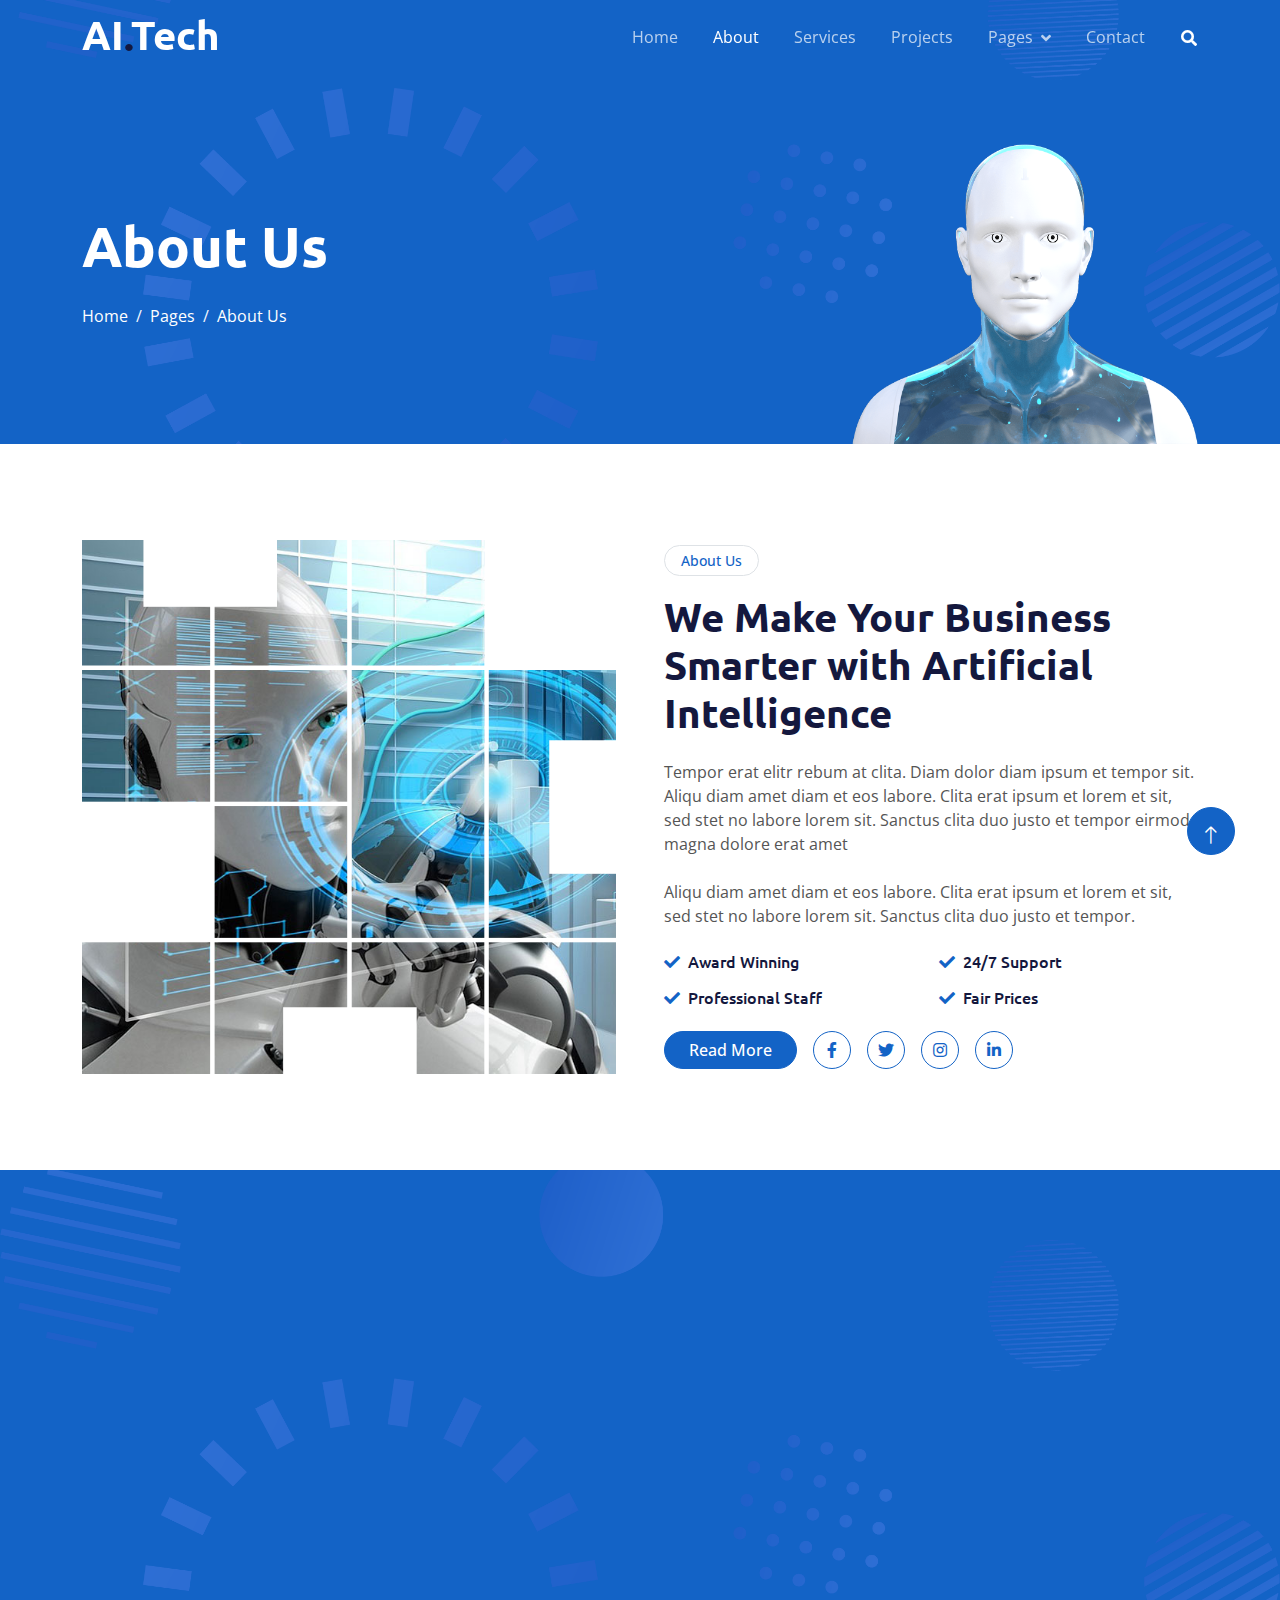
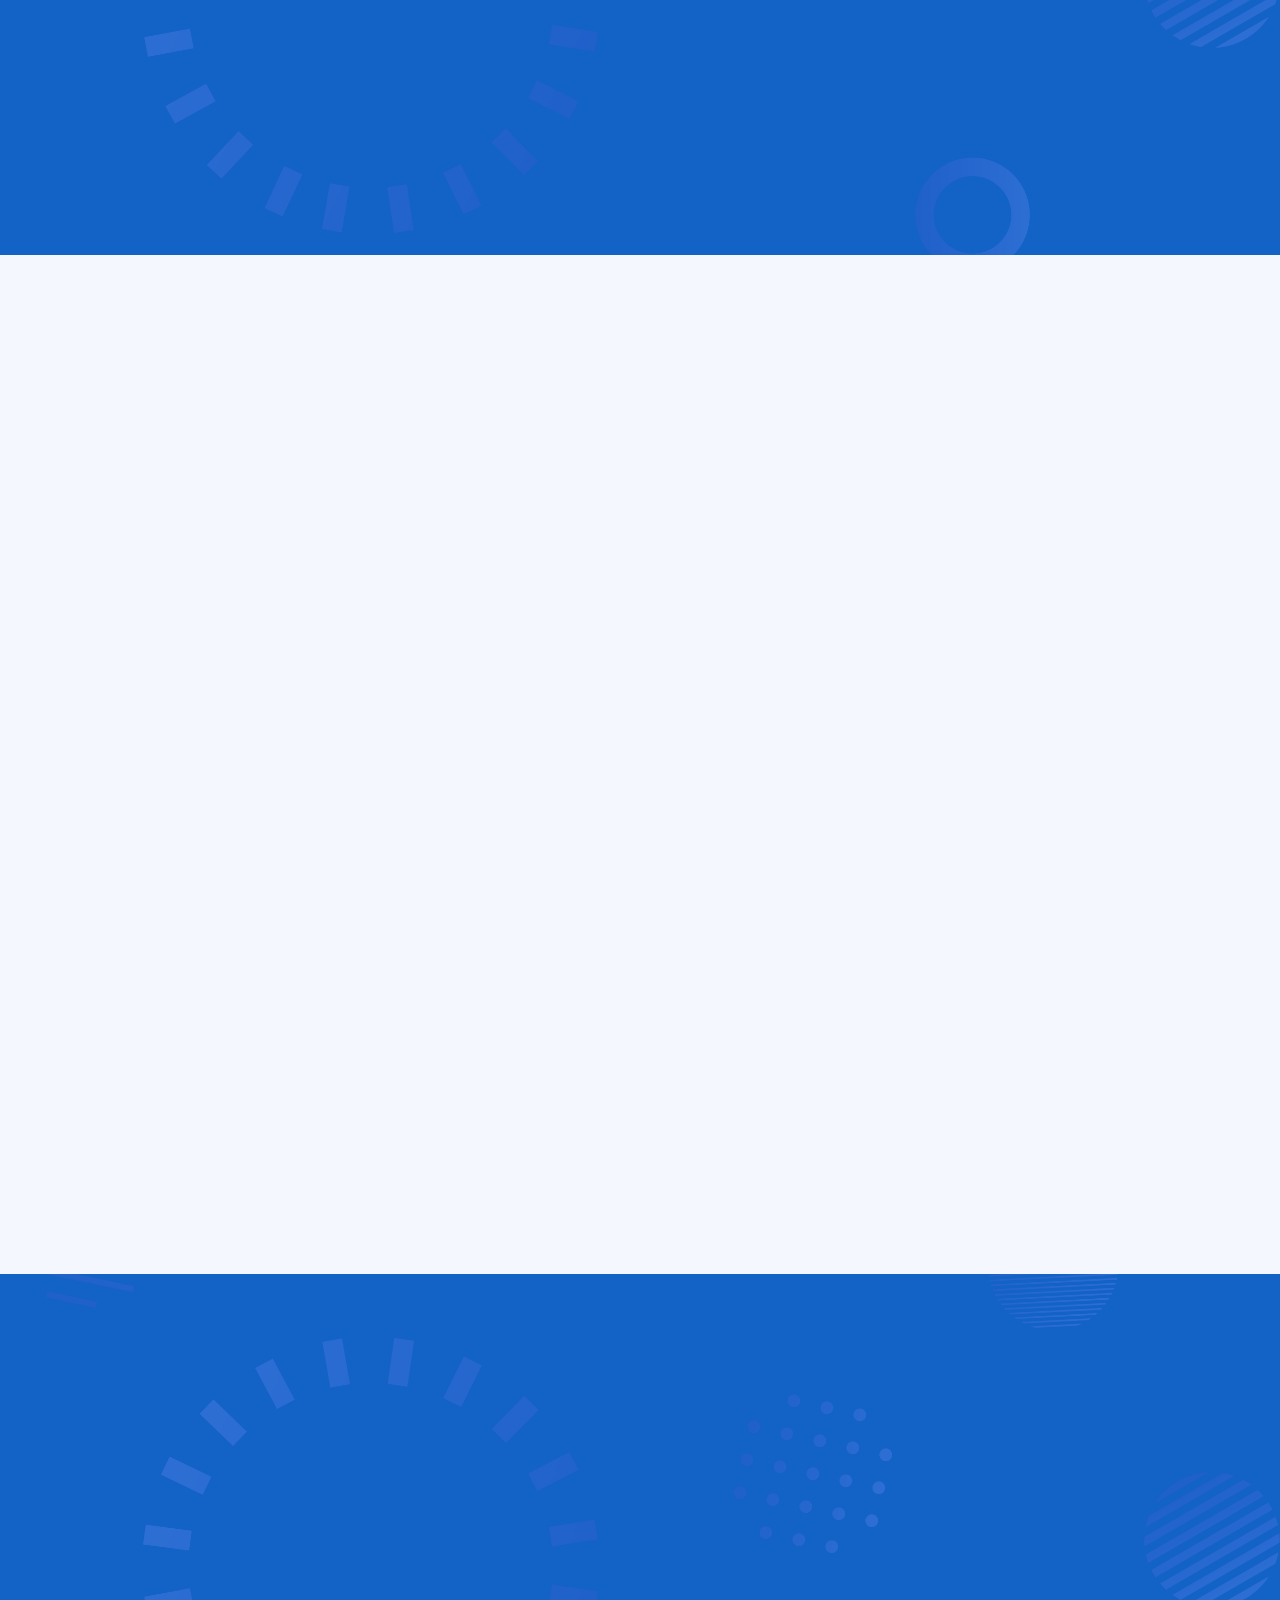
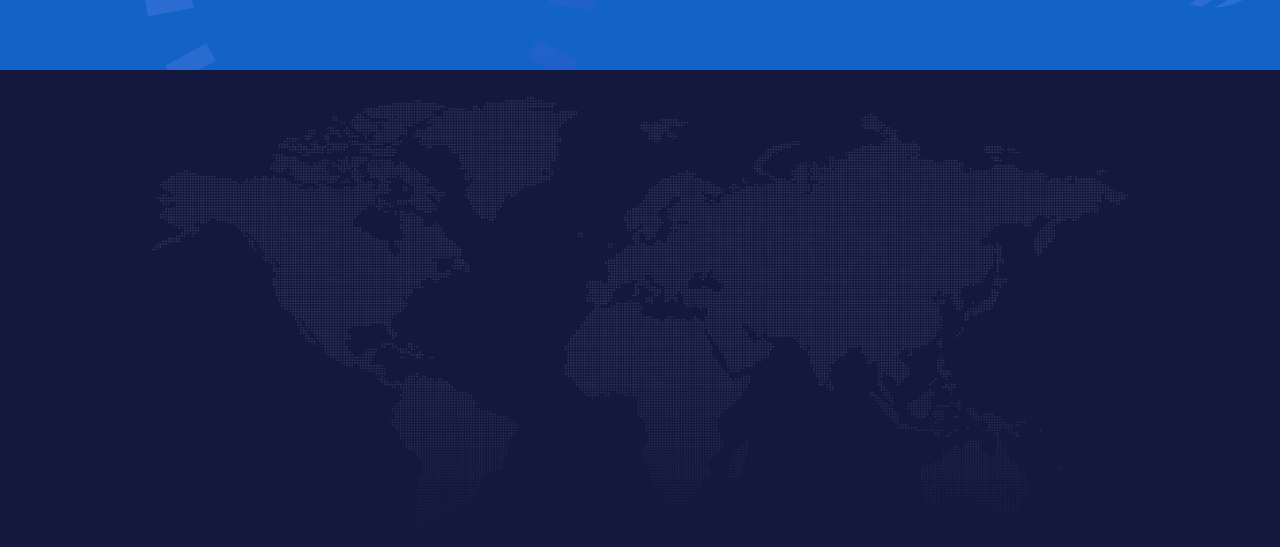
==== about.html @ bc6ab983 "initial website template" ====
<!DOCTYPE html>
<html lang="en">

<head>
    <meta charset="utf-8">
    <title>AI.Tech - Artificial Intelligence HTML Template</title>
    <meta content="width=device-width, initial-scale=1.0" name="viewport">
    <meta content="" name="keywords">
    <meta content="" name="description">

    <!-- Favicon -->
    <link href="img/favicon.ico" rel="icon">

    <!-- Google Web Fonts -->
    <link rel="preconnect" href="https://fonts.googleapis.com">
    <link rel="preconnect" href="https://fonts.gstatic.com" crossorigin>
    <link href="https://fonts.googleapis.com/css2?family=Open+Sans:wght@400;600&family=Ubuntu:wght@500;700&display=swap"
        rel="stylesheet">

    <!-- Icon Font Stylesheet -->
    <link href="https://cdnjs.cloudflare.com/ajax/libs/font-awesome/5.10.0/css/all.min.css" rel="stylesheet">
    <link href="https://cdn.jsdelivr.net/npm/bootstrap-icons@1.4.1/font/bootstrap-icons.css" rel="stylesheet">

    <!-- Libraries Stylesheet -->
    <link href="lib/animate/animate.min.css" rel="stylesheet">
    <link href="lib/owlcarousel/assets/owl.carousel.min.css" rel="stylesheet">

    <!-- Customized Bootstrap Stylesheet -->
    <link href="css/bootstrap.min.css" rel="stylesheet">

    <!-- Template Stylesheet -->
    <link href="css/style.css" rel="stylesheet">
</head>

<body>
    <!-- Spinner Start -->
    <div id="spinner"
        class="show bg-white position-fixed translate-middle w-100 vh-100 top-50 start-50 d-flex align-items-center justify-content-center">
        <div class="spinner-grow text-primary" style="width: 3rem; height: 3rem;" role="status">
            <span class="sr-only">Loading...</span>
        </div>
    </div>
    <!-- Spinner End -->


    <!-- Navbar Start -->
    <div class="container-fluid sticky-top">
        <div class="container">
            <nav class="navbar navbar-expand-lg navbar-dark p-0">
                <a href="index.html" class="navbar-brand">
                    <h1 class="text-white">AI<span class="text-dark">.</span>Tech</h1>
                </a>
                <button type="button" class="navbar-toggler ms-auto me-0" data-bs-toggle="collapse"
                    data-bs-target="#navbarCollapse">
                    <span class="navbar-toggler-icon"></span>
                </button>
                <div class="collapse navbar-collapse" id="navbarCollapse">
                    <div class="navbar-nav ms-auto">
                        <a href="index.html" class="nav-item nav-link">Home</a>
                        <a href="about.html" class="nav-item nav-link active">About</a>
                        <a href="service.html" class="nav-item nav-link">Services</a>
                        <a href="project.html" class="nav-item nav-link">Projects</a>
                        <div class="nav-item dropdown">
                            <a href="#" class="nav-link dropdown-toggle" data-bs-toggle="dropdown">Pages</a>
                            <div class="dropdown-menu bg-light mt-2">
                                <a href="feature.html" class="dropdown-item">Features</a>
                                <a href="team.html" class="dropdown-item">Our Team</a>
                                <a href="faq.html" class="dropdown-item">FAQs</a>
                                <a href="testimonial.html" class="dropdown-item">Testimonial</a>
                                <a href="404.html" class="dropdown-item">404 Page</a>
                            </div>
                        </div>
                        <a href="contact.html" class="nav-item nav-link">Contact</a>
                    </div>
                    <butaton type="button" class="btn text-white p-0 d-none d-lg-block" data-bs-toggle="modal"
                        data-bs-target="#searchModal"><i class="fa fa-search"></i></butaton>
                </div>
            </nav>
        </div>
    </div>
    <!-- Navbar End -->


    <!-- Hero Start -->
    <div class="container-fluid pt-5 bg-primary hero-header">
        <div class="container pt-5">
            <div class="row g-5 pt-5">
                <div class="col-lg-6 align-self-center text-center text-lg-start mb-lg-5">
                    <h1 class="display-4 text-white mb-4 animated slideInRight">About Us</h1>
                    <nav aria-label="breadcrumb">
                        <ol class="breadcrumb justify-content-center justify-content-lg-start mb-0">
                            <li class="breadcrumb-item"><a class="text-white" href="#">Home</a></li>
                            <li class="breadcrumb-item"><a class="text-white" href="#">Pages</a></li>
                            <li class="breadcrumb-item text-white active" aria-current="page">About Us</li>
                        </ol>
                    </nav>
                </div>
                <div class="col-lg-6 align-self-end text-center text-lg-end">
                    <img class="img-fluid" src="img/hero-img.png" alt="" style="max-height: 300px;">
                </div>
            </div>
        </div>
    </div>
    <!-- Hero End -->


    <!-- Full Screen Search Start -->
    <div class="modal fade" id="searchModal" tabindex="-1">
        <div class="modal-dialog modal-fullscreen">
            <div class="modal-content" style="background: rgba(20, 24, 62, 0.7);">
                <div class="modal-header border-0">
                    <button type="button" class="btn btn-square bg-white btn-close" data-bs-dismiss="modal"
                        aria-label="Close"></button>
                </div>
                <div class="modal-body d-flex align-items-center justify-content-center">
                    <div class="input-group" style="max-width: 600px;">
                        <input type="text" class="form-control bg-transparent border-light p-3"
                            placeholder="Type search keyword">
                        <button class="btn btn-light px-4"><i class="bi bi-search"></i></button>
                    </div>
                </div>
            </div>
        </div>
    </div>
    <!-- Full Screen Search End -->


    <!-- About Start -->
    <div class="container-fluid py-5">
        <div class="container py-5">
            <div class="row g-5 align-items-center">
                <div class="col-lg-6 wow fadeIn" data-wow-delay="0.1s">
                    <div class="about-img">
                        <img class="img-fluid" src="img/about-img.jpg">
                    </div>
                </div>
                <div class="col-lg-6 wow fadeIn" data-wow-delay="0.5s">
                    <div class="btn btn-sm border rounded-pill text-primary px-3 mb-3">About Us</div>
                    <h1 class="mb-4">We Make Your Business Smarter with Artificial Intelligence</h1>
                    <p class="mb-4">Tempor erat elitr rebum at clita. Diam dolor diam ipsum et tempor sit. Aliqu diam
                        amet diam et eos labore. Clita erat ipsum et lorem et sit, sed stet no labore lorem sit. Sanctus
                        clita duo justo et tempor eirmod magna dolore erat amet</p>
                    <p class="mb-4">Aliqu diam amet diam et eos labore. Clita erat ipsum et lorem et sit, sed stet no
                        labore lorem sit. Sanctus clita duo justo et tempor.</p>
                    <div class="row g-3">
                        <div class="col-sm-6">
                            <h6 class="mb-3"><i class="fa fa-check text-primary me-2"></i>Award Winning</h6>
                            <h6 class="mb-0"><i class="fa fa-check text-primary me-2"></i>Professional Staff</h6>
                        </div>
                        <div class="col-sm-6">
                            <h6 class="mb-3"><i class="fa fa-check text-primary me-2"></i>24/7 Support</h6>
                            <h6 class="mb-0"><i class="fa fa-check text-primary me-2"></i>Fair Prices</h6>
                        </div>
                    </div>
                    <div class="d-flex align-items-center mt-4">
                        <a class="btn btn-primary rounded-pill px-4 me-3" href="">Read More</a>
                        <a class="btn btn-outline-primary btn-square me-3" href=""><i class="fab fa-facebook-f"></i></a>
                        <a class="btn btn-outline-primary btn-square me-3" href=""><i class="fab fa-twitter"></i></a>
                        <a class="btn btn-outline-primary btn-square me-3" href=""><i class="fab fa-instagram"></i></a>
                        <a class="btn btn-outline-primary btn-square" href=""><i class="fab fa-linkedin-in"></i></a>
                    </div>
                </div>
            </div>
        </div>
    </div>
    <!-- About End -->


    <!-- Feature Start -->
    <div class="container-fluid bg-primary feature pt-5">
        <div class="container pt-5">
            <div class="row g-5">
                <div class="col-lg-6 align-self-center mb-md-5 pb-md-5 wow fadeIn" data-wow-delay="0.3s">
                    <div class="btn btn-sm border rounded-pill text-white px-3 mb-3">Why Choose Us</div>
                    <h1 class="text-white mb-4">We're Best in AI Industry with 10 Years of Experience</h1>
                    <p class="text-light mb-4">Aliqu diam amet diam et eos labore. Clita erat ipsum et lorem et sit, sed
                        stet no labore lorem sit. Sanctus clita duo justo et tempor</p>
                    <div class="d-flex align-items-center text-white mb-3">
                        <div class="btn-sm-square bg-white text-primary rounded-circle me-3">
                            <i class="fa fa-check"></i>
                        </div>
                        <span>Diam dolor diam ipsum et tempor sit</span>
                    </div>
                    <div class="d-flex align-items-center text-white mb-3">
                        <div class="btn-sm-square bg-white text-primary rounded-circle me-3">
                            <i class="fa fa-check"></i>
                        </div>
                        <span>Diam dolor diam ipsum et tempor sit</span>
                    </div>
                    <div class="d-flex align-items-center text-white mb-3">
                        <div class="btn-sm-square bg-white text-primary rounded-circle me-3">
                            <i class="fa fa-check"></i>
                        </div>
                        <span>Diam dolor diam ipsum et tempor sit</span>
                    </div>
                    <div class="row g-4 pt-3">
                        <div class="col-sm-6">
                            <div class="d-flex rounded p-3" style="background: rgba(256, 256, 256, 0.1);">
                                <i class="fa fa-home fa-3x text-white"></i>
                                <div class="ms-3">
                                    <h2 class="text-white mb-0" data-toggle="counter-up">9999</h2>
                                    <p class="text-white mb-0">Happy Clients</p>
                                </div>
                            </div>
                        </div>
                        <div class="col-sm-6">
                            <div class="d-flex rounded p-3" style="background: rgba(256, 256, 256, 0.1);">
                                <i class="fa fa-home fa-3x text-white"></i>
                                <div class="ms-3">
                                    <h2 class="text-white mb-0" data-toggle="counter-up">9999</h2>
                                    <p class="text-white mb-0">Project Complete</p>
                                </div>
                            </div>
                        </div>
                    </div>
                </div>
                <div class="col-lg-6 align-self-end text-center text-md-end wow fadeIn" data-wow-delay="0.5s">
                    <img class="img-fluid" src="img/feature.png" alt="">
                </div>
            </div>
        </div>
    </div>
    <!-- Feature End -->


    <!-- Team Start -->
    <div class="container-fluid bg-light py-5">
        <div class="container py-5">
            <div class="row g-5 align-items-center">
                <div class="col-lg-5 wow fadeIn" data-wow-delay="0.1s">
                    <div class="btn btn-sm border rounded-pill text-primary px-3 mb-3">Our Team</div>
                    <h1 class="mb-4">Meet Our Experienced Team Members</h1>
                    <p class="mb-4">Tempor erat elitr rebum at clita. Diam dolor diam ipsum et tempor sit. Aliqu diam
                        amet diam et eos labore. Clita erat ipsum et lorem et sit, sed stet no labore lorem sit. Sanctus
                        clita duo justo et tempor eirmod magna dolore erat amet</p>
                    <a class="btn btn-primary rounded-pill px-4" href="">Read More</a>
                </div>
                <div class="col-lg-7">
                    <div class="row g-4">
                        <div class="col-md-6">
                            <div class="row g-4">
                                <div class="col-12 wow fadeIn" data-wow-delay="0.1s">
                                    <div class="team-item bg-white text-center rounded p-4 pt-0">
                                        <img class="img-fluid rounded-circle p-4" src="img/team-1.jpg" alt="">
                                        <h5 class="mb-0">Boris Johnson</h5>
                                        <small>Founder & CEO</small>
                                        <div class="d-flex justify-content-center mt-3">
                                            <a class="btn btn-square btn-primary m-1" href=""><i
                                                    class="fab fa-facebook-f"></i></a>
                                            <a class="btn btn-square btn-primary m-1" href=""><i
                                                    class="fab fa-twitter"></i></a>
                                            <a class="btn btn-square btn-primary m-1" href=""><i
                                                    class="fab fa-instagram"></i></a>
                                            <a class="btn btn-square btn-primary m-1" href=""><i
                                                    class="fab fa-linkedin-in"></i></a>
                                        </div>
                                    </div>
                                </div>
                                <div class="col-12 wow fadeIn" data-wow-delay="0.5s">
                                    <div class="team-item bg-white text-center rounded p-4 pt-0">
                                        <img class="img-fluid rounded-circle p-4" src="img/team-2.jpg" alt="">
                                        <h5 class="mb-0">Adam Crew</h5>
                                        <small>Executive Manager</small>
                                        <div class="d-flex justify-content-center mt-3">
                                            <a class="btn btn-square btn-primary m-1" href=""><i
                                                    class="fab fa-facebook-f"></i></a>
                                            <a class="btn btn-square btn-primary m-1" href=""><i
                                                    class="fab fa-twitter"></i></a>
                                            <a class="btn btn-square btn-primary m-1" href=""><i
                                                    class="fab fa-instagram"></i></a>
                                            <a class="btn btn-square btn-primary m-1" href=""><i
                                                    class="fab fa-linkedin-in"></i></a>
                                        </div>
                                    </div>
                                </div>
                            </div>
                        </div>
                        <div class="col-md-6 pt-md-4">
                            <div class="row g-4">
                                <div class="col-12 wow fadeIn" data-wow-delay="0.3s">
                                    <div class="team-item bg-white text-center rounded p-4 pt-0">
                                        <img class="img-fluid rounded-circle p-4" src="img/team-3.jpg" alt="">
                                        <h5 class="mb-0">Kate Winslet</h5>
                                        <small>Co Founder</small>
                                        <div class="d-flex justify-content-center mt-3">
                                            <a class="btn btn-square btn-primary m-1" href=""><i
                                                    class="fab fa-facebook-f"></i></a>
                                            <a class="btn btn-square btn-primary m-1" href=""><i
                                                    class="fab fa-twitter"></i></a>
                                            <a class="btn btn-square btn-primary m-1" href=""><i
                                                    class="fab fa-instagram"></i></a>
                                            <a class="btn btn-square btn-primary m-1" href=""><i
                                                    class="fab fa-linkedin-in"></i></a>
                                        </div>
                                    </div>
                                </div>
                                <div class="col-12 wow fadeIn" data-wow-delay="0.7s">
                                    <div class="team-item bg-white text-center rounded p-4 pt-0">
                                        <img class="img-fluid rounded-circle p-4" src="img/team-4.jpg" alt="">
                                        <h5 class="mb-0">Cody Gardner</h5>
                                        <small>Project Manager</small>
                                        <div class="d-flex justify-content-center mt-3">
                                            <a class="btn btn-square btn-primary m-1" href=""><i
                                                    class="fab fa-facebook-f"></i></a>
                                            <a class="btn btn-square btn-primary m-1" href=""><i
                                                    class="fab fa-twitter"></i></a>
                                            <a class="btn btn-square btn-primary m-1" href=""><i
                                                    class="fab fa-instagram"></i></a>
                                            <a class="btn btn-square btn-primary m-1" href=""><i
                                                    class="fab fa-linkedin-in"></i></a>
                                        </div>
                                    </div>
                                </div>
                            </div>
                        </div>
                    </div>
                </div>
            </div>
        </div>
    </div>
    <!-- Team End -->


    <!-- Newsletter Start -->
    <div class="container-fluid bg-primary newsletter py-5">
        <div class="container">
            <div class="row g-5 align-items-center">
                <div class="col-md-5 ps-lg-0 pt-5 pt-md-0 text-start wow fadeIn" data-wow-delay="0.3s">
                    <img class="img-fluid" src="img/newsletter.png" alt="">
                </div>
                <div class="col-md-7 py-5 newsletter-text wow fadeIn" data-wow-delay="0.5s">
                    <div class="btn btn-sm border rounded-pill text-white px-3 mb-3">Newsletter</div>
                    <h1 class="text-white mb-4">Let's subscribe the newsletter</h1>
                    <div class="position-relative w-100 mt-3 mb-2">
                        <input class="form-control border-0 rounded-pill w-100 ps-4 pe-5" type="text"
                            placeholder="Enter Your Email" style="height: 48px;">
                        <button type="button" class="btn shadow-none position-absolute top-0 end-0 mt-1 me-2"><i
                                class="fa fa-paper-plane text-primary fs-4"></i></button>
                    </div>
                    <small class="text-white-50">Diam sed sed dolor stet amet eirmod</small>
                </div>
            </div>
        </div>
    </div>
    <!-- Newsletter End -->


    <!-- Footer Start -->
    <div class="container-fluid bg-dark text-white-50 footer pt-5">
        <div class="container py-5">
            <div class="row g-5">
                <div class="col-md-6 col-lg-3 wow fadeIn" data-wow-delay="0.1s">
                    <a href="index.html" class="d-inline-block mb-3">
                        <h1 class="text-white">AI<span class="text-primary">.</span>Tech</h1>
                    </a>
                    <p class="mb-0">Tempor erat elitr rebum at clita. Diam dolor diam ipsum et tempor sit. Aliqu diam
                        amet diam et eos labore. Clita erat ipsum et lorem et sit, sed stet no labore lorem sit. Sanctus
                        clita duo justo et tempor</p>
                </div>
                <div class="col-md-6 col-lg-3 wow fadeIn" data-wow-delay="0.3s">
                    <h5 class="text-white mb-4">Get In Touch</h5>
                    <p><i class="fa fa-map-marker-alt me-3"></i>123 Street, New York, USA</p>
                    <p><i class="fa fa-phone-alt me-3"></i>+012 345 67890</p>
                    <p><i class="fa fa-envelope me-3"></i>info@example.com</p>
                    <div class="d-flex pt-2">
                        <a class="btn btn-outline-light btn-social" href=""><i class="fab fa-twitter"></i></a>
                        <a class="btn btn-outline-light btn-social" href=""><i class="fab fa-facebook-f"></i></a>
                        <a class="btn btn-outline-light btn-social" href=""><i class="fab fa-youtube"></i></a>
                        <a class="btn btn-outline-light btn-social" href=""><i class="fab fa-instagram"></i></a>
                        <a class="btn btn-outline-light btn-social" href=""><i class="fab fa-linkedin-in"></i></a>
                    </div>
                </div>
                <div class="col-md-6 col-lg-3 wow fadeIn" data-wow-delay="0.5s">
                    <h5 class="text-white mb-4">Popular Link</h5>
                    <a class="btn btn-link" href="">About Us</a>
                    <a class="btn btn-link" href="">Contact Us</a>
                    <a class="btn btn-link" href="">Privacy Policy</a>
                    <a class="btn btn-link" href="">Terms & Condition</a>
                    <a class="btn btn-link" href="">Career</a>
                </div>
                <div class="col-md-6 col-lg-3 wow fadeIn" data-wow-delay="0.7s">
                    <h5 class="text-white mb-4">Our Services</h5>
                    <a class="btn btn-link" href="">Robotic Automation</a>
                    <a class="btn btn-link" href="">Machine learning</a>
                    <a class="btn btn-link" href="">Predictive Analysis</a>
                    <a class="btn btn-link" href="">Data Science</a>
                    <a class="btn btn-link" href="">Robot Technology</a>
                </div>
            </div>
        </div>
        <div class="container wow fadeIn" data-wow-delay="0.1s">
            <div class="copyright">
                <div class="row">
                    <div class="col-md-6 text-center text-md-start mb-3 mb-md-0">
                        &copy; <a class="border-bottom" href="#">Your Site Name</a>, All Right Reserved.

                        <!--/*** This template is free as long as you keep the footer author’s credit link/attribution link/backlink. If you'd like to use the template without the footer author’s credit link/attribution link/backlink, you can purchase the Credit Removal License from "https://htmlcodex.com/credit-removal". Thank you for your support. ***/-->
                        Designed By <a class="border-bottom" href="https://htmlcodex.com">HTML Codex</a> Distributed By <a class="border-bottom" href="https://themewagon.com">ThemeWagon</a>
                    </div>
                    <div class="col-md-6 text-center text-md-end">
                        <div class="footer-menu">
                            <a href="">Home</a>
                            <a href="">Cookies</a>
                            <a href="">Help</a>
                            <a href="">FAQs</a>
                        </div>
                    </div>
                </div>
            </div>
        </div>
    </div>
    <!-- Footer End -->


    <!-- Back to Top -->
    <a href="#" class="btn btn-lg btn-primary btn-lg-square back-to-top pt-2"><i class="bi bi-arrow-up"></i></a>


    <!-- JavaScript Libraries -->
    <script src="https://ajax.googleapis.com/ajax/libs/jquery/3.6.1/jquery.min.js"></script>
    <script src="https://cdn.jsdelivr.net/npm/bootstrap@5.0.0/dist/js/bootstrap.bundle.min.js"></script>
    <script src="lib/wow/wow.min.js"></script>
    <script src="lib/easing/easing.min.js"></script>
    <script src="lib/waypoints/waypoints.min.js"></script>
    <script src="lib/counterup/counterup.min.js"></script>
    <script src="lib/owlcarousel/owl.carousel.min.js"></script>

    <!-- Template Javascript -->
    <script src="js/main.js"></script>
</body>

</html>
---- css/style.css ----
/********** Template CSS **********/
:root {
    --primary: #1363C6;
    --secondary: #15ACE1;
    --light: #F4F7FE;
    --dark: #14183E;
}


/*** Spinner ***/
#spinner {
    opacity: 0;
    visibility: hidden;
    transition: opacity .5s ease-out, visibility 0s linear .5s;
    z-index: 99999;
}

#spinner.show {
    transition: opacity .5s ease-out, visibility 0s linear 0s;
    visibility: visible;
    opacity: 1;
}

.back-to-top {
    position: fixed;
    display: none;
    right: 45px;
    bottom: 45px;
    z-index: 99;
}


/*** Heading ***/
h1,
h2,
h3,
.fw-bold {
    font-weight: 700 !important;
}

h4,
h5,
h6,
.fw-medium {
    font-weight: 500 !important;
}


/*** Button ***/
.btn {
    font-weight: 500;
    transition: .5s;
}

.btn-square {
    width: 38px;
    height: 38px;
}

.btn-sm-square {
    width: 32px;
    height: 32px;
}

.btn-lg-square {
    width: 48px;
    height: 48px;
}

.btn-square,
.btn-sm-square,
.btn-lg-square {
    padding: 0;
    display: flex;
    align-items: center;
    justify-content: center;
    font-weight: normal;
    border-radius: 50px;
}


/*** Navbar ***/
.sticky-top {
    top: -150px;
    transition: .5s;
}

.navbar {
    padding: 11px 0 !important;
    height: 75px;
}

.navbar .navbar-nav .nav-link {
    margin-right: 35px;
    padding: 0;
    color: rgba(255, 255, 255, .7);
    outline: none;
}

.navbar .navbar-nav .nav-link:hover,
.navbar .navbar-nav .nav-link.active {
    color: rgba(255, 255, 255, 1);
}

.navbar .dropdown-toggle::after {
    border: none;
    content: "\f107";
    font-family: "Font Awesome 5 Free";
    font-weight: 900;
    vertical-align: middle;
    margin-left: 8px;
}

@media (max-width: 991.98px) {
    .navbar .navbar-nav {
        padding: 0 15px;
        background: var(--primary);
    }

    .navbar .navbar-nav .nav-link  {
        margin-right: 0;
        padding: 10px 0;
    }
}

@media (min-width: 992px) {
    .navbar .nav-item .dropdown-menu {
        display: block;
        border: none;
        margin-top: 0;
        top: 150%;
        opacity: 0;
        visibility: hidden;
        transition: .5s;
    }

    .navbar .nav-item:hover .dropdown-menu {
        top: 100%;
        visibility: visible;
        transition: .5s;
        opacity: 1;
    }
}


/*** Hero Header ***/
.hero-header {
    margin-top: -75px;
    background: url(../img/bg-hero.png) center center no-repeat;
    background-size: cover;
}

.hero-header .breadcrumb-item+.breadcrumb-item::before {
    color: var(--light);
}


/*** Section Title ***/
.section-title::before {
    position: absolute;
    content: "";
    width: 45px;
    height: 4px;
    bottom: 0;
    left: 0;
    background: var(--dark);
}

.section-title::after {
    position: absolute;
    content: "";
    width: 4px;
    height: 4px;
    bottom: 0;
    left: 50px;
    background: var(--dark);
}

.section-title.text-center::before {
    left: 50%;
    margin-left: -25px;
}

.section-title.text-center::after {
    left: 50%;
    margin-left: 25px;
}

.section-title h6::before,
.section-title h6::after {
    position: absolute;
    content: "";
    width: 10px;
    height: 10px;
    top: 2px;
    left: 0;
    background: rgba(33, 66, 177, .5);
}

.section-title h6::after {
    top: 5px;
    left: 3px;
}


/*** About ***/
.about-img {
    position: relative;
    overflow: hidden;
}

.about-img::after {
    position: absolute;
    content: "";
    width: 100%;
    height: 100%;
    top: 0;
    left: 0;
    background: url(../img/bg-about-img.png) top left no-repeat;
    background-size: contain;
}


/*** Service ***/
.service-item {
    position: relative;
    padding: 45px 30px;
    background: #FFFFFF;
    transition: .5s;
}

.service-item:hover {
    background: var(--primary);
}

.service-item .service-icon {
    margin: 0 auto 20px auto;
    width: 90px;
    height: 90px;
    color: var(--primary);
    background: var(--light);
    transition: .5s;
}

.service-item:hover .service-icon {
    background: #FFFFFF;
}

.service-item h5,
.service-item p {
    transition: .5s;
}

.service-item:hover h5,
.service-item:hover p {
    color: #FFFFFF;
}

.service-item a.btn {
    position: relative;
    display: flex;
    color: var(--primary);
    transition: .5s;
    z-index: 1;
}

.service-item:hover a.btn {
    color: var(--primary);
}

.service-item a.btn::before {
    position: absolute;
    content: "";
    width: 35px;
    height: 35px;
    top: 0;
    left: 0;
    border-radius: 35px;
    background: var(--light);
    transition: .5s;
    z-index: -1;
}

.service-item:hover a.btn::before {
    width: 100%;
    background: var(--light);
}


/*** Feature ***/
.feature {
    background: url(../img/bg-hero.png) center center no-repeat;
    background-size: cover;
}


/*** Newsletter ***/
.newsletter {
    background: url(../img/bg-hero.png) center center no-repeat;
    background-size: cover;
}

@media (min-width: 992px) {
    .newsletter .container {
        max-width: 100% !important;
    }

    .newsletter .newsletter-text  {
        padding-right: calc(((100% - 960px) / 2) + .75rem);
    }
}

@media (min-width: 1200px) {
    .newsletter .newsletter-text  {
        padding-right: calc(((100% - 1140px) / 2) + .75rem);
    }
}

@media (min-width: 1400px) {
    .newsletter .newsletter-text  {
        padding-right: calc(((100% - 1320px) / 2) + .75rem);
    }
}


/*** Case Study ***/
.case-item img {
    transition: .5s;
}
  
.case-item:hover img {
    transform: scale(1.2);
}
  
.case-overlay {
    position: absolute;
    padding: 30px;
    width: 100%;
    height: 100%;
    top: 0;
    left: 0;
    display: flex;
    flex-direction: column;
    align-items: flex-start;
    justify-content: flex-end;
    background: linear-gradient(rgba(20, 24, 62, 0), var(--dark));
    z-index: 1;
}

.case-overlay small {
    display: inline-block;
    padding: 3px 15px;
    color: #FFFFFF;
    background: rgba(20, 24, 62, .7);
    border-radius: 25px;
    margin-bottom: 15px;
}

.case-overlay span.btn:hover {
    color: var(--primary);
    background: #FFFFFF;
    border-color: #FFFFFF;
}


/*** FAQs ***/
.accordion .accordion-item {
    border: none;
    margin-bottom: 15px;
}

.accordion .accordion-button {
    background: var(--light);
    border-radius: 2px;
}

.accordion .accordion-button:not(.collapsed) {
    color: #FFFFFF;
    background: var(--primary);
    box-shadow: none;
}

.accordion .accordion-button:not(.collapsed)::after {
    background-image: url("data:image/svg+xml,%3csvg xmlns='http://www.w3.org/2000/svg' viewBox='0 0 16 16' fill='%23fff'%3e%3cpath fill-rule='evenodd' d='M1.646 4.646a.5.5 0 0 1 .708 0L8 10.293l5.646-5.647a.5.5 0 0 1 .708.708l-6 6a.5.5 0 0 1-.708 0l-6-6a.5.5 0 0 1 0-.708z'/%3e%3c/svg%3e");
}

.accordion .accordion-body {
    padding: 15px 0 0 0;
}


/*** Testimonial ***/
.testimonial-carousel {
    position: relative;
}

.testimonial-carousel .owl-nav {
    position: absolute;
    width: 40px;
    height: 100%;
    top: calc(50% - 50px);
    left: -21px;
    display: flex;
    flex-direction: column;
    align-items: center;
}

.testimonial-carousel .owl-nav .owl-prev,
.testimonial-carousel .owl-nav .owl-next {
    margin: 5px 0;
    width: 40px;
    height: 40px;
    display: flex;
    align-items: center;
    justify-content: center;
    color: var(--primary);
    background: #FFFFFF;
    border: 1px solid var(--primary);
    border-radius: 40px;
    font-size: 18px;
    transition: .5s;
}

.testimonial-carousel .owl-nav .owl-prev:hover,
.testimonial-carousel .owl-nav .owl-next:hover {
    background: var(--primary);
    color: #FFFFFF;
}

.testimonial-carousel .owl-dots {
    margin-top: 35px;
    margin-left: 3rem;
}

.testimonial-carousel .owl-dot {
    position: relative;
    display: inline-block;
    margin-right: 10px;
    width: 15px;
    height: 15px;
    background: #FFFFFF;
    border: 1px solid var(--primary);
    border-radius: 15px;
    transition: .5s;
}

.testimonial-carousel .owl-dot.active {
    width: 30px;
    background: var(--primary);
}


/*** Team ***/
.team-item {
    transition: .5s;
    border: 1px solid transparent;
    transition: .5s;
}

.team-item:hover {

    border-color: var(--primary);
}


/*** Footer ***/
.footer {
    background: url(../img/footer.png) center center no-repeat;
    background-size: contain;
}

.footer .btn.btn-social {
    margin-right: 5px;
    width: 40px;
    height: 40px;
    display: flex;
    align-items: center;
    justify-content: center;
    color: rgba(255,255,255,.5);
    border: 1px solid rgba(256, 256, 256, .1);
    border-radius: 40px;
    transition: .3s;
}

.footer .btn.btn-social:hover {
    color: var(--primary);
}

.footer .btn.btn-link {
    display: block;
    margin-bottom: 10px;
    padding: 0;
    text-align: left;
    color: rgba(255,255,255,.5);
    font-weight: normal;
    transition: .3s;
}

.footer .btn.btn-link:hover {
    color: #FFFFFF;
}

.footer .btn.btn-link::before {
    position: relative;
    content: "\f105";
    font-family: "Font Awesome 5 Free";
    font-weight: 900;
    margin-right: 10px;
}

.footer .btn.btn-link:hover {
    letter-spacing: 1px;
    box-shadow: none;
}

.footer .copyright {
    padding: 25px 0;
    font-size: 14px;
    border-top: 1px solid rgba(256, 256, 256, .1);
}

.footer .copyright a {
    color: rgba(255,255,255,.5);
}

.footer .copyright a:hover {
    color: #FFFFFF;
}

.footer .footer-menu a {
    margin-right: 15px;
    padding-right: 15px;
    border-right: 1px solid rgba(255, 255, 255, .1);
}

.footer .footer-menu a:last-child {
    margin-right: 0;
    padding-right: 0;
    border-right: none;
}
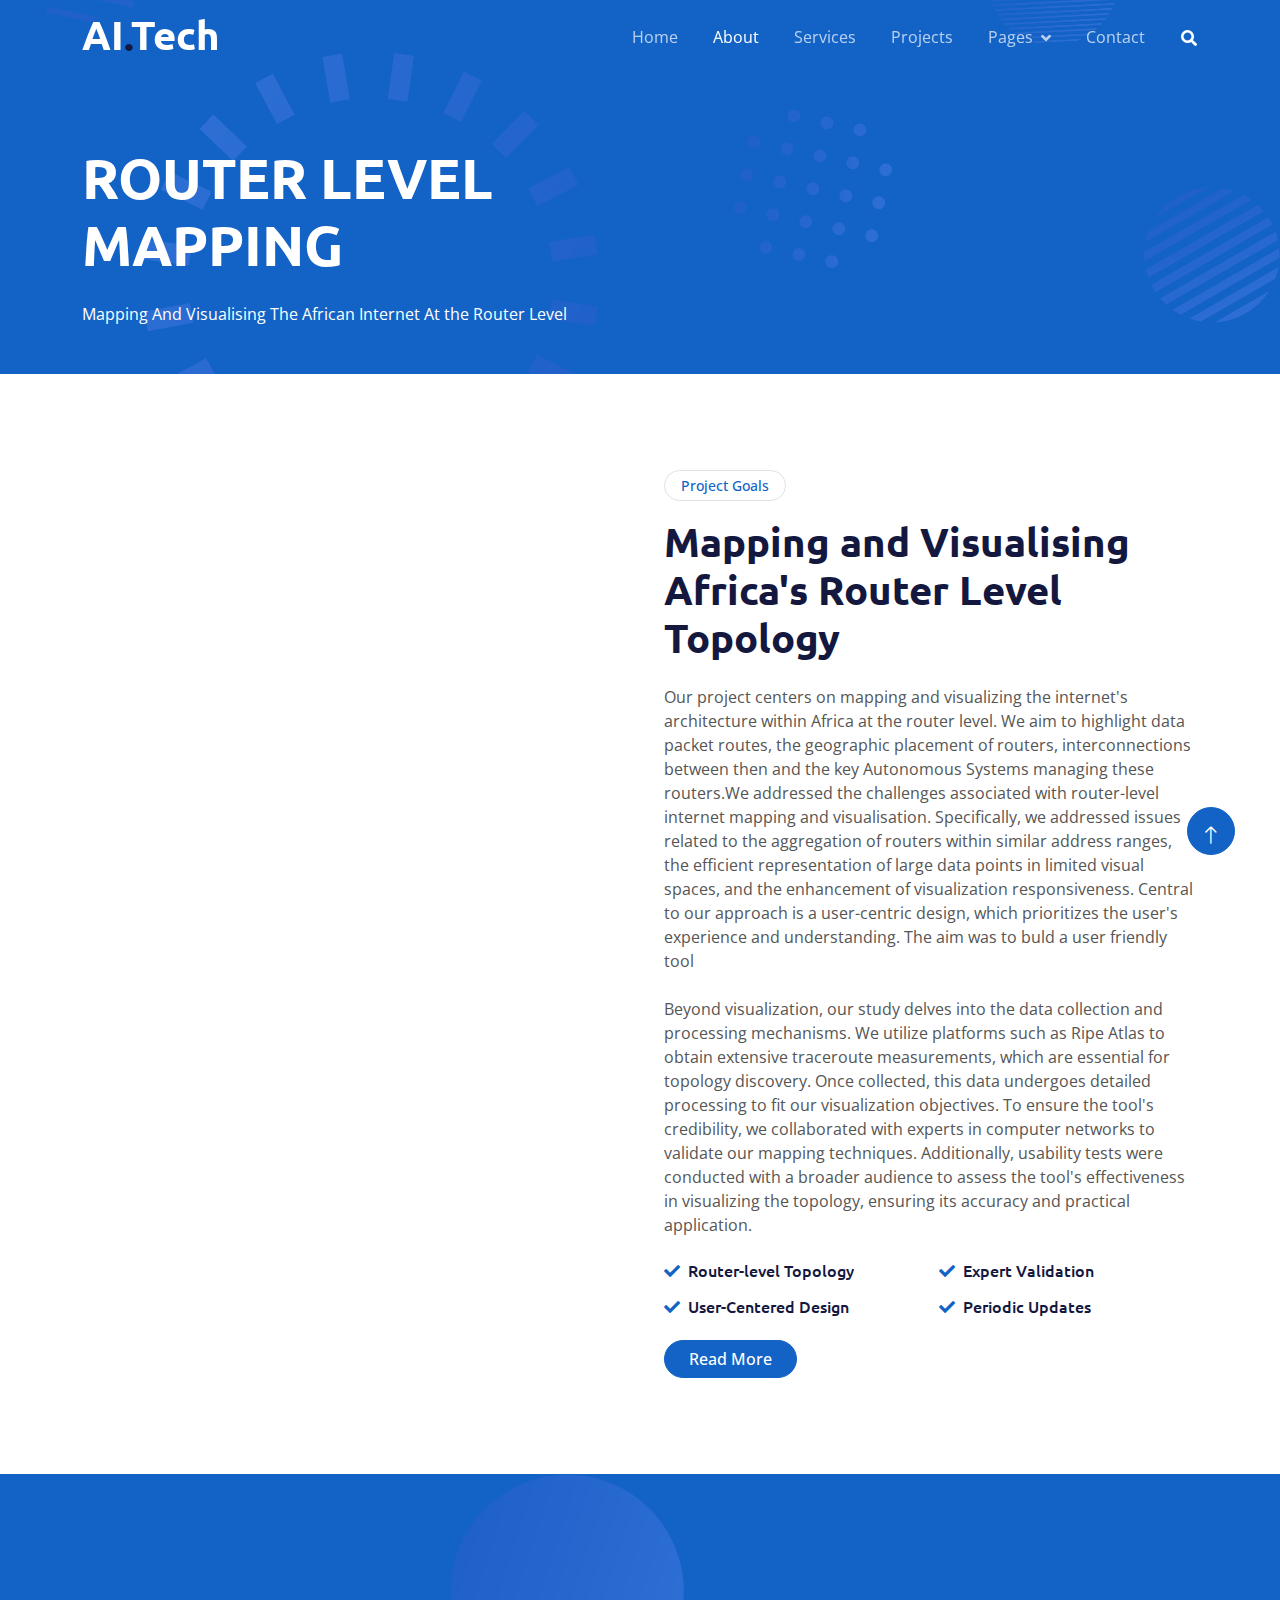
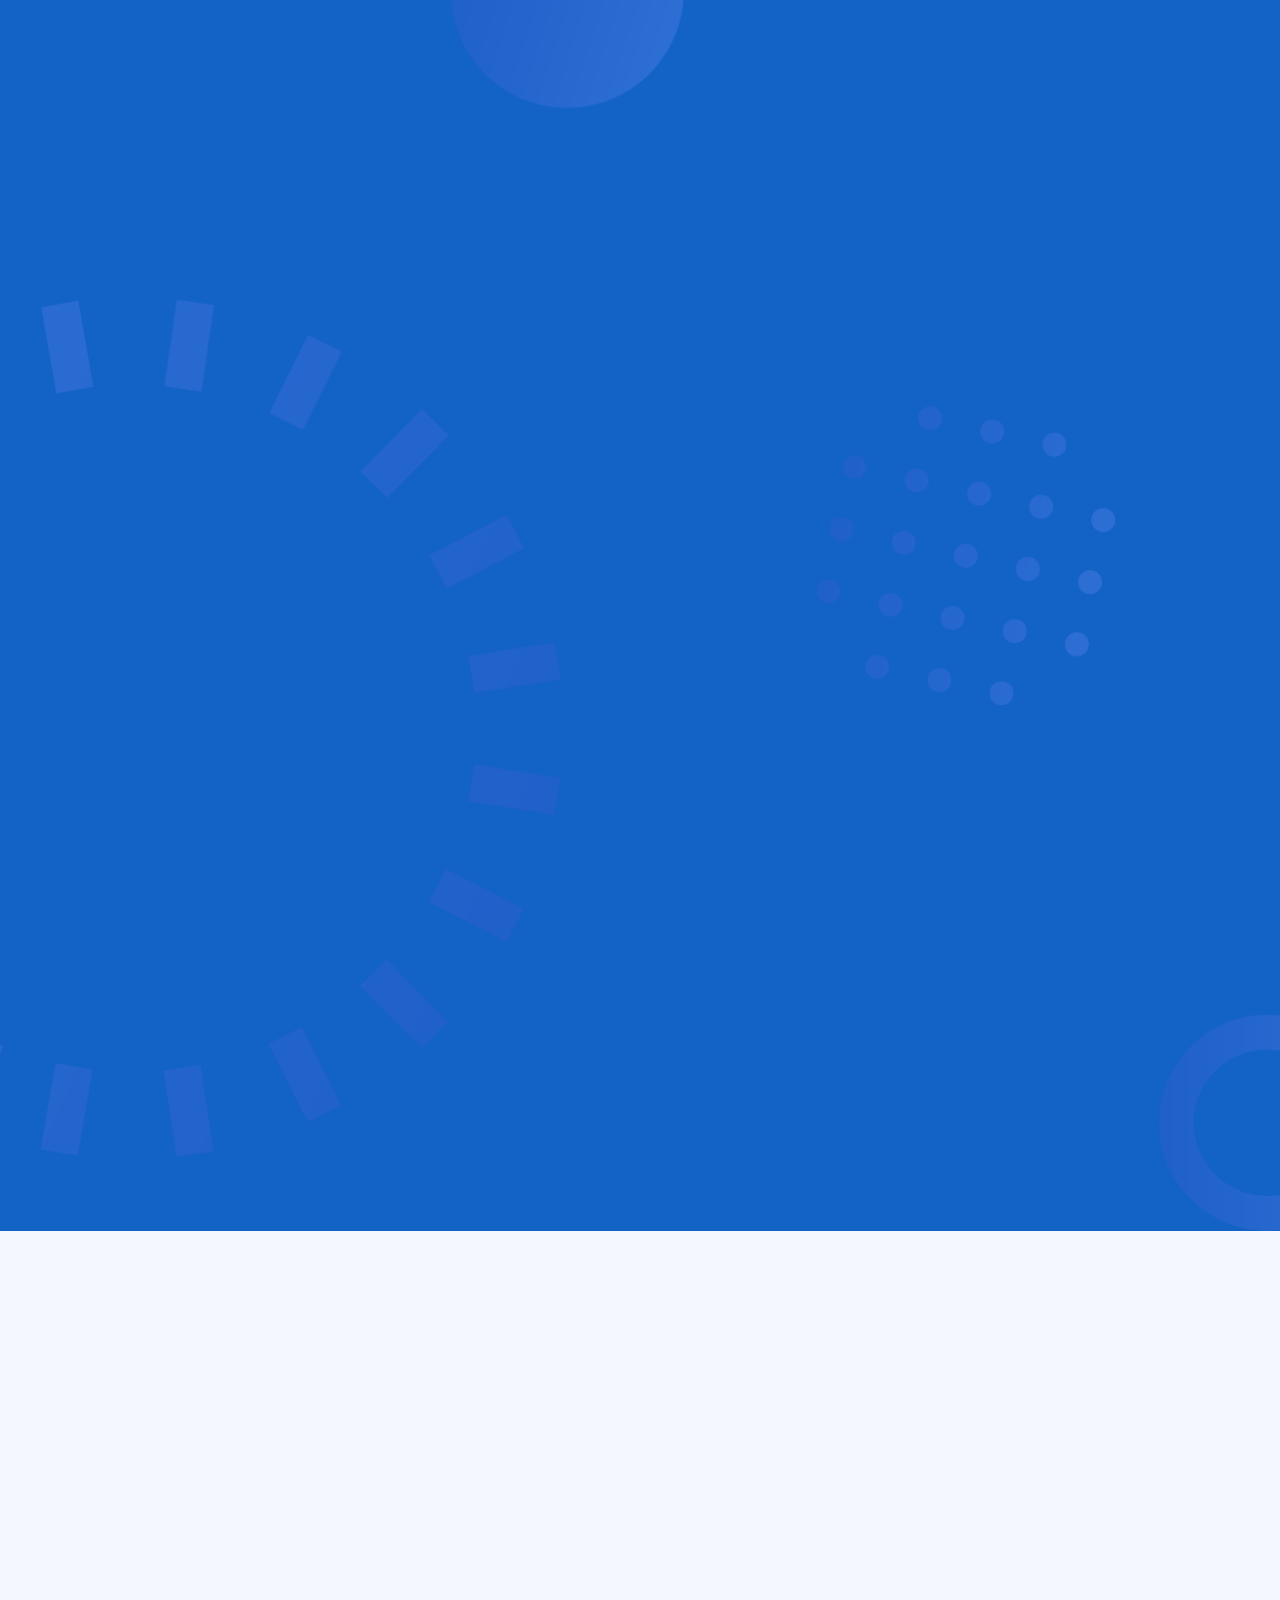
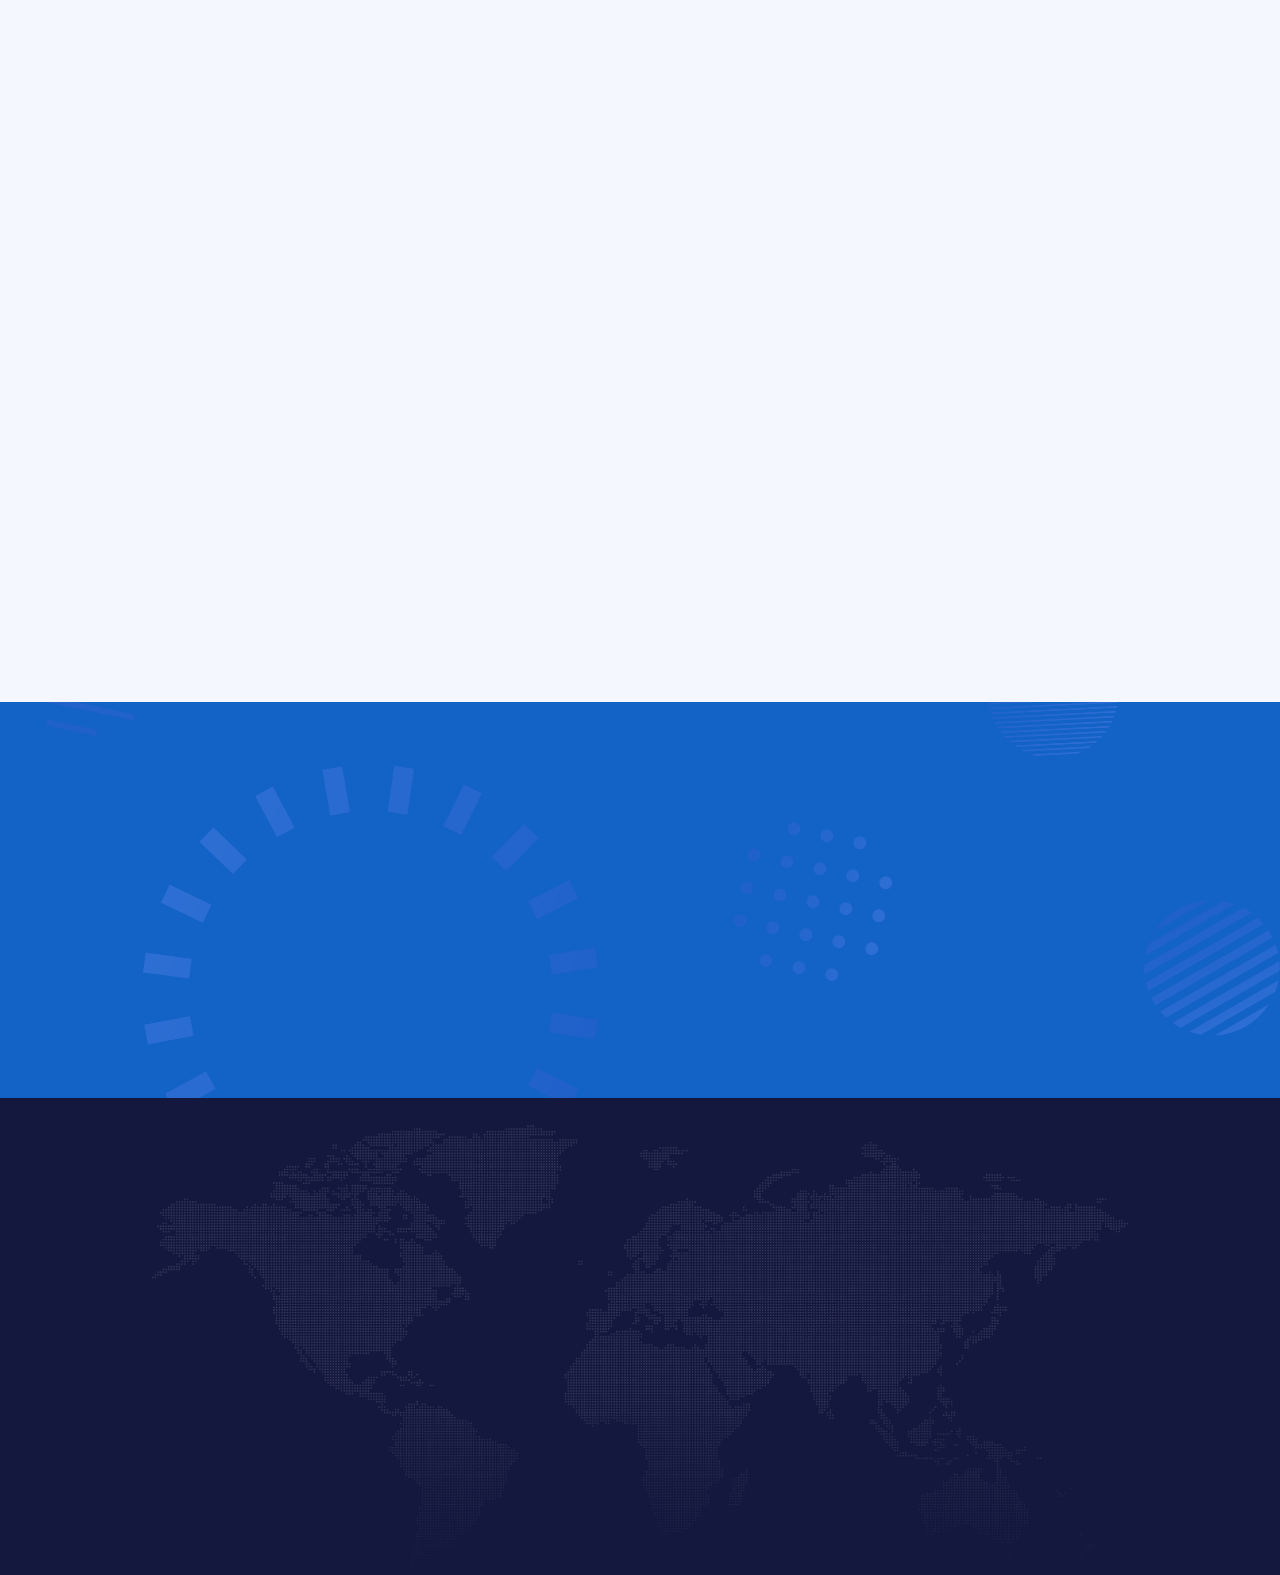
==== commit cf6b0aa9: "mait router level mapping" ====
--- a/about.html
+++ b/about.html
@@ -86,17 +86,20 @@
         <div class="container pt-5">
             <div class="row g-5 pt-5">
                 <div class="col-lg-6 align-self-center text-center text-lg-start mb-lg-5">
-                    <h1 class="display-4 text-white mb-4 animated slideInRight">About Us</h1>
+                    <h1 class="display-4 text-white mb-4 animated slideInRight">ROUTER LEVEL MAPPING</h1>
                     <nav aria-label="breadcrumb">
                         <ol class="breadcrumb justify-content-center justify-content-lg-start mb-0">
-                            <li class="breadcrumb-item"><a class="text-white" href="#">Home</a></li>
-                            <li class="breadcrumb-item"><a class="text-white" href="#">Pages</a></li>
-                            <li class="breadcrumb-item text-white active" aria-current="page">About Us</li>
+                            <li class="breadcrumb-item"><a class="text-white" href="#">Mapping And Visualising The African Internet At the Router Level</a></li>
+                            <!-- <li class="breadcrumb-item"><a class="text-white" href="#">Network Topology Discovery</a></li>
+                            <li class="breadcrumb-item text-white active" aria-current="page">Autonomous Systems</li>
+                            <li class="breadcrumb-item"><a class="text-white" href="#">Traceroute</a></li>
+                            <li class="breadcrumb-item"><a class="text-white" href="#">Internet Routes</a></li> -->
+
                         </ol>
                     </nav>
                 </div>
                 <div class="col-lg-6 align-self-end text-center text-lg-end">
-                    <img class="img-fluid" src="img/hero-img.png" alt="" style="max-height: 300px;">
+                    <img class="img-fluid" src="img/router-img.png" alt="" style="max-height: 400px;">
                 </div>
             </div>
         </div>
@@ -131,33 +134,44 @@
             <div class="row g-5 align-items-center">
                 <div class="col-lg-6 wow fadeIn" data-wow-delay="0.1s">
                     <div class="about-img">
-                        <img class="img-fluid" src="img/about-img.jpg">
+                        <img class="img-fluid" src="img/internet.jpg">
                     </div>
                 </div>
                 <div class="col-lg-6 wow fadeIn" data-wow-delay="0.5s">
-                    <div class="btn btn-sm border rounded-pill text-primary px-3 mb-3">About Us</div>
-                    <h1 class="mb-4">We Make Your Business Smarter with Artificial Intelligence</h1>
-                    <p class="mb-4">Tempor erat elitr rebum at clita. Diam dolor diam ipsum et tempor sit. Aliqu diam
-                        amet diam et eos labore. Clita erat ipsum et lorem et sit, sed stet no labore lorem sit. Sanctus
-                        clita duo justo et tempor eirmod magna dolore erat amet</p>
-                    <p class="mb-4">Aliqu diam amet diam et eos labore. Clita erat ipsum et lorem et sit, sed stet no
-                        labore lorem sit. Sanctus clita duo justo et tempor.</p>
+                    <div class="btn btn-sm border rounded-pill text-primary px-3 mb-3">Project Goals</div>
+                    <h1 class="mb-4">Mapping and Visualising Africa's Router Level Topology</h1>
+                    <p class="mb-4">Our project centers on mapping and visualizing the internet's
+                      architecture within Africa at the router level.
+                      We aim to highlight data packet routes, the geographic placement
+                      of routers, interconnections between then and the key Autonomous Systems
+                      managing these routers.We addressed the challenges
+                      associated with router-level internet mapping and visualisation. Specifically, we addressed
+                      issues related to the aggregation of routers within similar address ranges,
+                      the efficient representation of large data points in limited visual spaces,
+                      and the enhancement of visualization responsiveness. Central to our approach
+                      is a user-centric design, which prioritizes the user's experience and understanding.
+                      The aim was to buld a user friendly tool</p>
+
+                    <p class="mb-4">Beyond visualization, our study delves into the data collection
+                       and processing mechanisms. We utilize platforms such as Ripe Atlas to obtain
+                       extensive traceroute measurements, which are essential for topology discovery.
+                       Once collected, this data undergoes detailed processing to fit our visualization objectives.
+                        To ensure the tool's credibility, we collaborated with experts in computer networks
+                        to validate our mapping techniques. Additionally, usability tests were conducted with
+                        a broader audience to assess the tool's effectiveness in visualizing the topology,
+                        ensuring its accuracy and practical application.</p>
                     <div class="row g-3">
                         <div class="col-sm-6">
-                            <h6 class="mb-3"><i class="fa fa-check text-primary me-2"></i>Award Winning</h6>
-                            <h6 class="mb-0"><i class="fa fa-check text-primary me-2"></i>Professional Staff</h6>
+                            <h6 class="mb-3"><i class="fa fa-check text-primary me-2"></i>Router-level Topology</h6>
+                            <h6 class="mb-0"><i class="fa fa-check text-primary me-2"></i>User-Centered Design</h6>
                         </div>
                         <div class="col-sm-6">
-                            <h6 class="mb-3"><i class="fa fa-check text-primary me-2"></i>24/7 Support</h6>
-                            <h6 class="mb-0"><i class="fa fa-check text-primary me-2"></i>Fair Prices</h6>
+                            <h6 class="mb-3"><i class="fa fa-check text-primary me-2"></i>Expert Validation</h6>
+                            <h6 class="mb-0"><i class="fa fa-check text-primary me-2"></i>Periodic Updates</h6>
                         </div>
                     </div>
                     <div class="d-flex align-items-center mt-4">
                         <a class="btn btn-primary rounded-pill px-4 me-3" href="">Read More</a>
-                        <a class="btn btn-outline-primary btn-square me-3" href=""><i class="fab fa-facebook-f"></i></a>
-                        <a class="btn btn-outline-primary btn-square me-3" href=""><i class="fab fa-twitter"></i></a>
-                        <a class="btn btn-outline-primary btn-square me-3" href=""><i class="fab fa-instagram"></i></a>
-                        <a class="btn btn-outline-primary btn-square" href=""><i class="fab fa-linkedin-in"></i></a>
                     </div>
                 </div>
             </div>
@@ -171,10 +185,38 @@
         <div class="container pt-5">
             <div class="row g-5">
                 <div class="col-lg-6 align-self-center mb-md-5 pb-md-5 wow fadeIn" data-wow-delay="0.3s">
-                    <div class="btn btn-sm border rounded-pill text-white px-3 mb-3">Why Choose Us</div>
-                    <h1 class="text-white mb-4">We're Best in AI Industry with 10 Years of Experience</h1>
-                    <p class="text-light mb-4">Aliqu diam amet diam et eos labore. Clita erat ipsum et lorem et sit, sed
-                        stet no labore lorem sit. Sanctus clita duo justo et tempor</p>
+                    <div class="btn btn-sm border rounded-pill text-white px-3 mb-3">About The Internet</div>
+                    <h1 class="text-white mb-4">Inroductroduction and Background</h1>
+                    <p class="text-light mb-4">The Internet is a vast interconnected
+                      network organized through various topologies and driven by protocols.
+                      Central to its structure is the Router-level topology, showcasing
+                      how routers interlink to route data packets across the African Internet. The
+                      Internet consists of Autonomous Systems (ASes), collections
+                      of IP networks under one organization's control, which use unique AS
+                      numbers to communicate efficiently. Routing is essential in guiding
+                      data packets across the Internet, with the Border Gateway Protocol
+                      (BGP) playing a pivotal role in this process. BGP, available in
+                      eBGP and iBGP forms, determines pathways between ASes, ensuring seamless
+                      data flow across the decentralized Internet structure.
+                      <br>
+                      <br>
+                      Internet topology mapping primarily happens at the AS and router levels,
+                      providing insights into inter-network communication. While lower network
+                      levels exist, methodologies for AS and router level mapping are often
+                      informed by these foundational levels. The Interface Level focuses on
+                      network layer connectivity, often excluding end-hosts for simplification
+                      and relying on aggregated traceroute measurements. The Router Level centers
+                      on routers and connected devices, utilizing traceroute measurements and alias
+                      resolution to differentiate interfaces of the same router. Several alias resolution
+                      techniques exist, each with specific applications. Further up, the PoP Level
+                      aggregates routers within the same geographical area and AS, removing the
+                      need for alias resolution. At the AS Level, relationships between networks
+                      become prominent, featuring peering links and Internet Exchange Points (IXPs).
+                      Mapping the African Internet topology presents unique challenges due to data
+                      collection disparities and route complexities. Yet, opportunities lie
+                      in the gap for updated research, newer technologies, and the possibility of
+                      creating a dynamic mapping system for Africa's internet topology.</p>
+
                     <div class="d-flex align-items-center text-white mb-3">
                         <div class="btn-sm-square bg-white text-primary rounded-circle me-3">
                             <i class="fa fa-check"></i>
@@ -214,8 +256,8 @@
                         </div>
                     </div>
                 </div>
-                <div class="col-lg-6 align-self-end text-center text-md-end wow fadeIn" data-wow-delay="0.5s">
-                    <img class="img-fluid" src="img/feature.png" alt="">
+                <div class="col-lg-6  text-center text-md-end wow fadeIn" data-wow-delay="0.5s">
+                    <img class="img-fluid w-100" src="img/africa-img.png" alt="">
                 </div>
             </div>
         </div>
@@ -228,11 +270,32 @@
         <div class="container py-5">
             <div class="row g-5 align-items-center">
                 <div class="col-lg-5 wow fadeIn" data-wow-delay="0.1s">
-                    <div class="btn btn-sm border rounded-pill text-primary px-3 mb-3">Our Team</div>
-                    <h1 class="mb-4">Meet Our Experienced Team Members</h1>
-                    <p class="mb-4">Tempor erat elitr rebum at clita. Diam dolor diam ipsum et tempor sit. Aliqu diam
-                        amet diam et eos labore. Clita erat ipsum et lorem et sit, sed stet no labore lorem sit. Sanctus
-                        clita duo justo et tempor eirmod magna dolore erat amet</p>
+                    <div class="btn btn-sm border rounded-pill text-primary px-3 mb-3">Outcomes</div>
+                    <h1 class="mb-4">Results and Dicussions</h1>
+                    <p class="mb-4">
+                      <h6>Quantitative Data Collection </h6>
+                      In our study, users were tasked with testing a topology visualization tool.
+                      We recorded their success rate and time taken for each task, aiming to assess
+                      the tool's intuitiveness and user-friendliness. "Think aloud heuristics"
+                      captured users' real-time reactions, helping us assist if they strayed
+                      off-track. Example tasks included zooming to view aggregate data and locating
+                      specific data points.
+                      <br><br>
+                      <h6>Qualitative Data Collection</h6>
+                      The qualitative approach delved deeper into users' experiences, perceptions,
+                      and preferences while interacting with the visualization tool. This phase
+                      enriched our insights beyond mere numbers. Post-task, open-ended questions and
+                      general observations captured more nuanced feedback.
+                      <br><br>
+                      <h6>Results and Discussion</h6>
+                      Overall, the topology visualization tool showed promising usability with high
+                      task completion rates. Key activities like identifying points of presence achieved
+                      full success. Users found some features intuitive, but others, like the path feature,
+                      were deemed complex and less user-friendly. Some UI elements, such as labeling,
+                      impacted the usability negatively. Comparative feedback highlighted both the tool's
+                      strengths and areas for refinement. Using the System Usability Scale, the tool scored
+                      70.6, indicating good usability.
+                    </p>
                     <a class="btn btn-primary rounded-pill px-4" href="">Read More</a>
                 </div>
                 <div class="col-lg-7">
@@ -241,36 +304,18 @@
                             <div class="row g-4">
                                 <div class="col-12 wow fadeIn" data-wow-delay="0.1s">
                                     <div class="team-item bg-white text-center rounded p-4 pt-0">
-                                        <img class="img-fluid rounded-circle p-4" src="img/team-1.jpg" alt="">
-                                        <h5 class="mb-0">Boris Johnson</h5>
-                                        <small>Founder & CEO</small>
-                                        <div class="d-flex justify-content-center mt-3">
-                                            <a class="btn btn-square btn-primary m-1" href=""><i
-                                                    class="fab fa-facebook-f"></i></a>
-                                            <a class="btn btn-square btn-primary m-1" href=""><i
-                                                    class="fab fa-twitter"></i></a>
-                                            <a class="btn btn-square btn-primary m-1" href=""><i
-                                                    class="fab fa-instagram"></i></a>
-                                            <a class="btn btn-square btn-primary m-1" href=""><i
-                                                    class="fab fa-linkedin-in"></i></a>
-                                        </div>
+                                        <img class="img-fluid rounded-circle p-4" src="img/path.png" alt="">
+                                        <h5 class="mb-0">Shortest Path</h5>
+                                        <small>Source - Destination Routers</small>
+
                                     </div>
                                 </div>
                                 <div class="col-12 wow fadeIn" data-wow-delay="0.5s">
                                     <div class="team-item bg-white text-center rounded p-4 pt-0">
-                                        <img class="img-fluid rounded-circle p-4" src="img/team-2.jpg" alt="">
-                                        <h5 class="mb-0">Adam Crew</h5>
-                                        <small>Executive Manager</small>
-                                        <div class="d-flex justify-content-center mt-3">
-                                            <a class="btn btn-square btn-primary m-1" href=""><i
-                                                    class="fab fa-facebook-f"></i></a>
-                                            <a class="btn btn-square btn-primary m-1" href=""><i
-                                                    class="fab fa-twitter"></i></a>
-                                            <a class="btn btn-square btn-primary m-1" href=""><i
-                                                    class="fab fa-instagram"></i></a>
-                                            <a class="btn btn-square btn-primary m-1" href=""><i
-                                                    class="fab fa-linkedin-in"></i></a>
-                                        </div>
+                                        <img class="img-fluid rounded p-4 square-image" src="img/link.png" alt="">
+                                        <h5 class="mb-0">Links</h5>
+                                        <small>Interconnections Between Routers</small>
+
                                     </div>
                                 </div>
                             </div>
@@ -279,36 +324,18 @@
                             <div class="row g-4">
                                 <div class="col-12 wow fadeIn" data-wow-delay="0.3s">
                                     <div class="team-item bg-white text-center rounded p-4 pt-0">
-                                        <img class="img-fluid rounded-circle p-4" src="img/team-3.jpg" alt="">
-                                        <h5 class="mb-0">Kate Winslet</h5>
-                                        <small>Co Founder</small>
-                                        <div class="d-flex justify-content-center mt-3">
-                                            <a class="btn btn-square btn-primary m-1" href=""><i
-                                                    class="fab fa-facebook-f"></i></a>
-                                            <a class="btn btn-square btn-primary m-1" href=""><i
-                                                    class="fab fa-twitter"></i></a>
-                                            <a class="btn btn-square btn-primary m-1" href=""><i
-                                                    class="fab fa-instagram"></i></a>
-                                            <a class="btn btn-square btn-primary m-1" href=""><i
-                                                    class="fab fa-linkedin-in"></i></a>
-                                        </div>
+                                        <img class="img-fluid rounded p-4" src="img/tasks.png" alt="">
+                                        <h5 class="mb-0">Tasks</h5>
+                                        <small>Task Completion Rates</small>
+
                                     </div>
                                 </div>
                                 <div class="col-12 wow fadeIn" data-wow-delay="0.7s">
                                     <div class="team-item bg-white text-center rounded p-4 pt-0">
-                                        <img class="img-fluid rounded-circle p-4" src="img/team-4.jpg" alt="">
-                                        <h5 class="mb-0">Cody Gardner</h5>
-                                        <small>Project Manager</small>
-                                        <div class="d-flex justify-content-center mt-3">
-                                            <a class="btn btn-square btn-primary m-1" href=""><i
-                                                    class="fab fa-facebook-f"></i></a>
-                                            <a class="btn btn-square btn-primary m-1" href=""><i
-                                                    class="fab fa-twitter"></i></a>
-                                            <a class="btn btn-square btn-primary m-1" href=""><i
-                                                    class="fab fa-instagram"></i></a>
-                                            <a class="btn btn-square btn-primary m-1" href=""><i
-                                                    class="fab fa-linkedin-in"></i></a>
-                                        </div>
+                                        <img class="img-fluid rounded p-4" src="img/results.png" alt="">
+                                        <h5 class="mb-0">Time Metrics</h5>
+                                        <small>Time taken to complete tasks</small>
+
                                     </div>
                                 </div>
                             </div>
@@ -429,4 +456,4 @@
     <script src="js/main.js"></script>
 </body>
 
-</html>+</html>
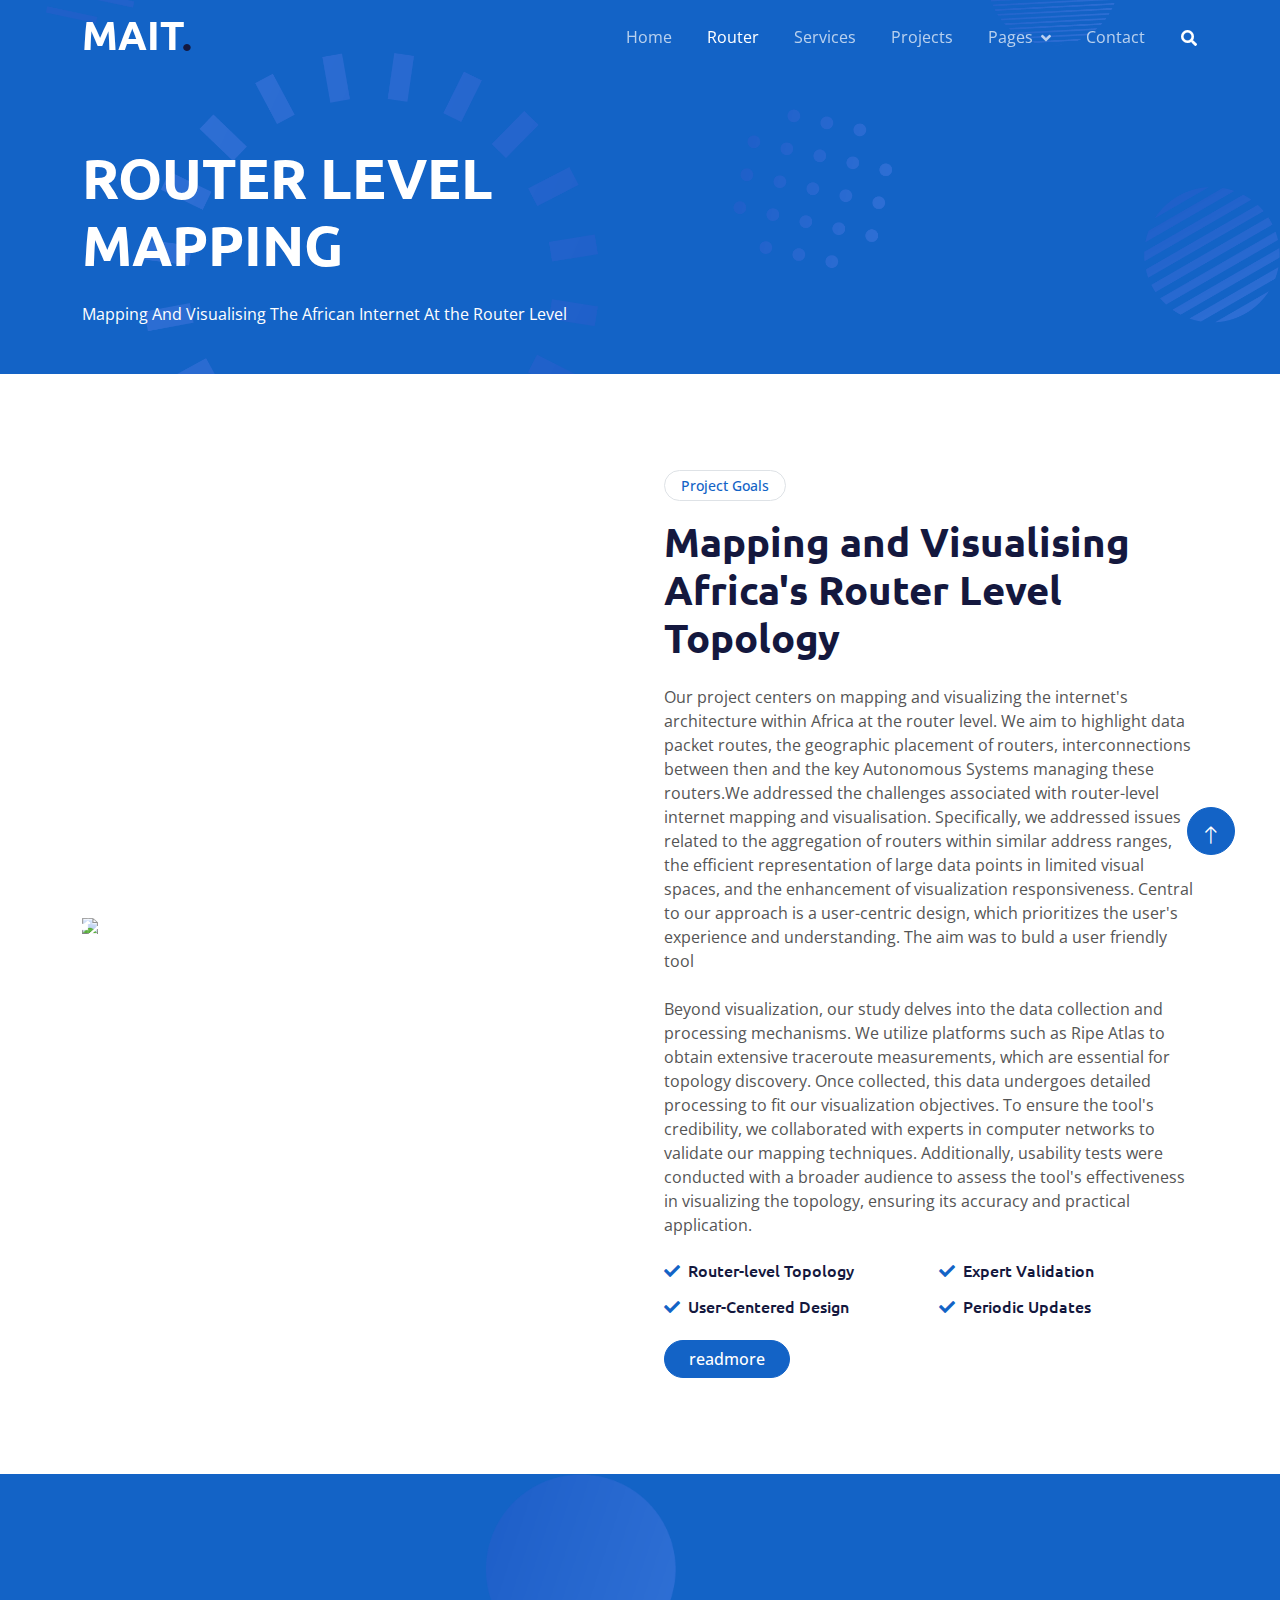
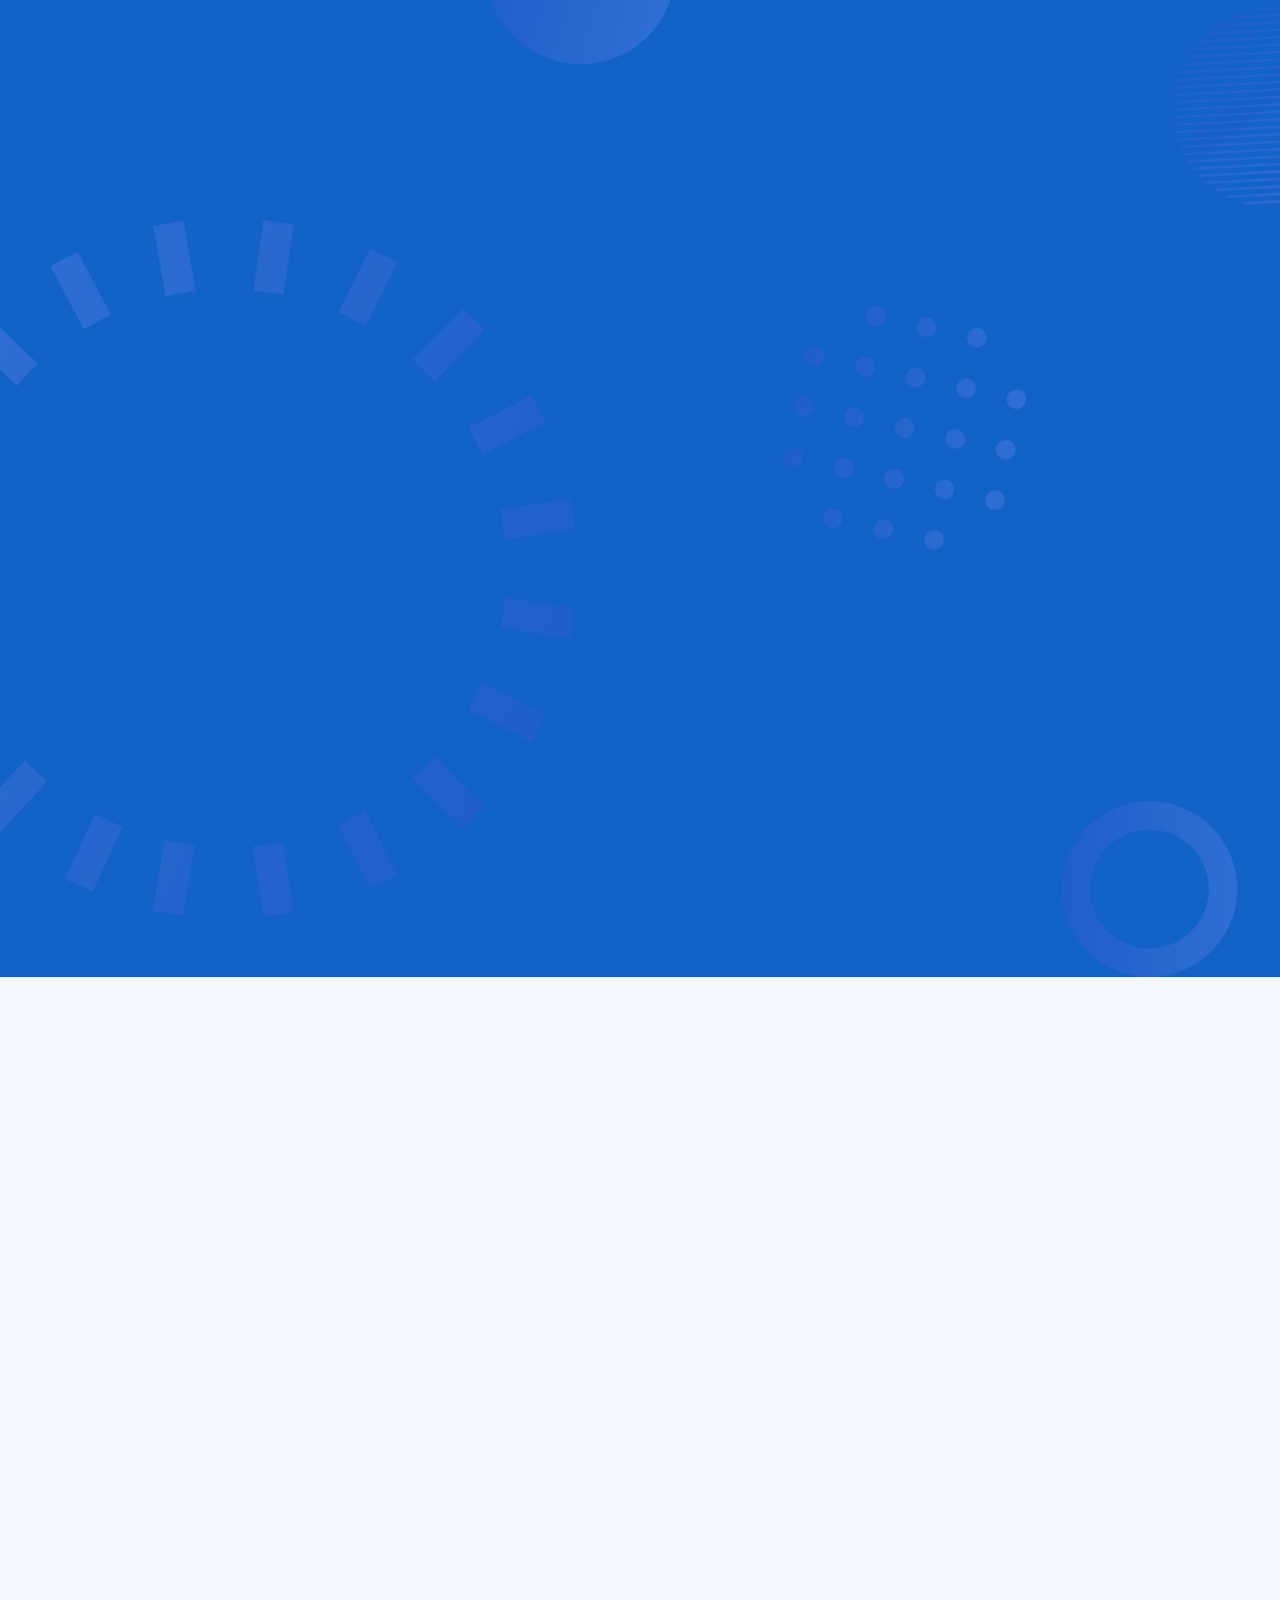
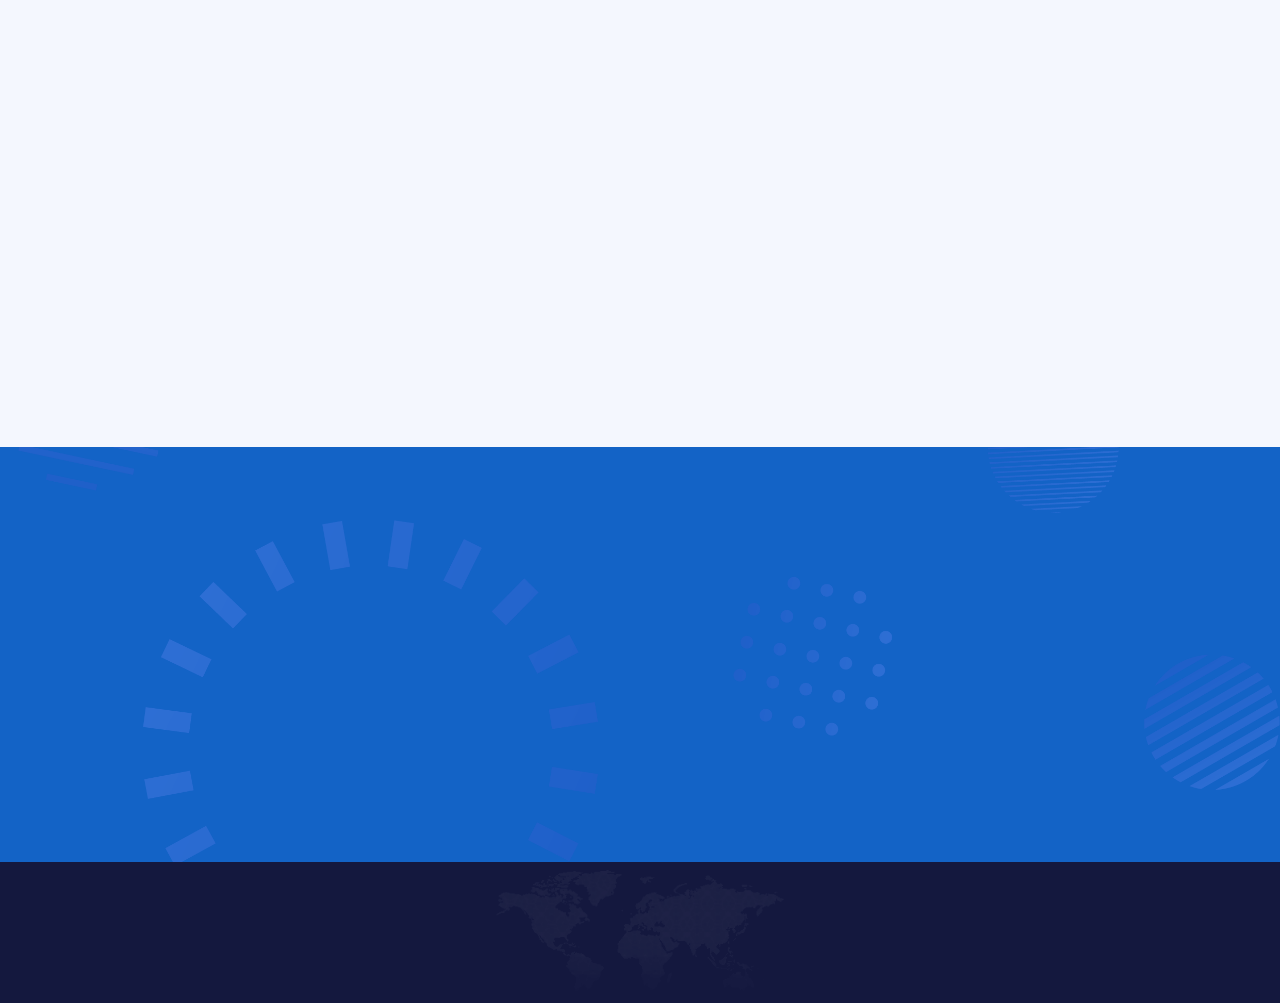
==== commit 4958f37d: "router level" ====
--- a/about.html
+++ b/about.html
@@ -3,7 +3,7 @@
 
 <head>
     <meta charset="utf-8">
-    <title>AI.Tech - Artificial Intelligence HTML Template</title>
+    <title>MAIT</title>
     <meta content="width=device-width, initial-scale=1.0" name="viewport">
     <meta content="" name="keywords">
     <meta content="" name="description">
@@ -48,7 +48,7 @@
         <div class="container">
             <nav class="navbar navbar-expand-lg navbar-dark p-0">
                 <a href="index.html" class="navbar-brand">
-                    <h1 class="text-white">AI<span class="text-dark">.</span>Tech</h1>
+                    <h1 class="text-white">MAIT<span class="text-dark">.</span></h1>
                 </a>
                 <button type="button" class="navbar-toggler ms-auto me-0" data-bs-toggle="collapse"
                     data-bs-target="#navbarCollapse">
@@ -57,7 +57,7 @@
                 <div class="collapse navbar-collapse" id="navbarCollapse">
                     <div class="navbar-nav ms-auto">
                         <a href="index.html" class="nav-item nav-link">Home</a>
-                        <a href="about.html" class="nav-item nav-link active">About</a>
+                        <a href="about.html" class="nav-item nav-link active">Router</a>
                         <a href="service.html" class="nav-item nav-link">Services</a>
                         <a href="project.html" class="nav-item nav-link">Projects</a>
                         <div class="nav-item dropdown">
@@ -171,7 +171,7 @@
                         </div>
                     </div>
                     <div class="d-flex align-items-center mt-4">
-                        <a class="btn btn-primary rounded-pill px-4 me-3" href="">Read More</a>
+                      <a class="btn btn-primary rounded-pill px-4 me-3" href="path_to_your_pdf_file.pdf" download> readmore </a>
                     </div>
                 </div>
             </div>
@@ -217,44 +217,6 @@
                       in the gap for updated research, newer technologies, and the possibility of
                       creating a dynamic mapping system for Africa's internet topology.</p>
 
-                    <div class="d-flex align-items-center text-white mb-3">
-                        <div class="btn-sm-square bg-white text-primary rounded-circle me-3">
-                            <i class="fa fa-check"></i>
-                        </div>
-                        <span>Diam dolor diam ipsum et tempor sit</span>
-                    </div>
-                    <div class="d-flex align-items-center text-white mb-3">
-                        <div class="btn-sm-square bg-white text-primary rounded-circle me-3">
-                            <i class="fa fa-check"></i>
-                        </div>
-                        <span>Diam dolor diam ipsum et tempor sit</span>
-                    </div>
-                    <div class="d-flex align-items-center text-white mb-3">
-                        <div class="btn-sm-square bg-white text-primary rounded-circle me-3">
-                            <i class="fa fa-check"></i>
-                        </div>
-                        <span>Diam dolor diam ipsum et tempor sit</span>
-                    </div>
-                    <div class="row g-4 pt-3">
-                        <div class="col-sm-6">
-                            <div class="d-flex rounded p-3" style="background: rgba(256, 256, 256, 0.1);">
-                                <i class="fa fa-home fa-3x text-white"></i>
-                                <div class="ms-3">
-                                    <h2 class="text-white mb-0" data-toggle="counter-up">9999</h2>
-                                    <p class="text-white mb-0">Happy Clients</p>
-                                </div>
-                            </div>
-                        </div>
-                        <div class="col-sm-6">
-                            <div class="d-flex rounded p-3" style="background: rgba(256, 256, 256, 0.1);">
-                                <i class="fa fa-home fa-3x text-white"></i>
-                                <div class="ms-3">
-                                    <h2 class="text-white mb-0" data-toggle="counter-up">9999</h2>
-                                    <p class="text-white mb-0">Project Complete</p>
-                                </div>
-                            </div>
-                        </div>
-                    </div>
                 </div>
                 <div class="col-lg-6  text-center text-md-end wow fadeIn" data-wow-delay="0.5s">
                     <img class="img-fluid w-100" src="img/africa-img.png" alt="">
@@ -353,18 +315,17 @@
         <div class="container">
             <div class="row g-5 align-items-center">
                 <div class="col-md-5 ps-lg-0 pt-5 pt-md-0 text-start wow fadeIn" data-wow-delay="0.3s">
-                    <img class="img-fluid" src="img/newsletter.png" alt="">
+                    <!-- <img class="img-fluid" src="img/newsletter.png" alt=""> -->
                 </div>
                 <div class="col-md-7 py-5 newsletter-text wow fadeIn" data-wow-delay="0.5s">
-                    <div class="btn btn-sm border rounded-pill text-white px-3 mb-3">Newsletter</div>
-                    <h1 class="text-white mb-4">Let's subscribe the newsletter</h1>
+                    <div class="btn btn-sm border rounded-pill text-white px-3 mb-3">MAIT</div>
+                    <h1 class="text-white mb-4">Leave Suggestions For Improvement</h1>
                     <div class="position-relative w-100 mt-3 mb-2">
                         <input class="form-control border-0 rounded-pill w-100 ps-4 pe-5" type="text"
                             placeholder="Enter Your Email" style="height: 48px;">
                         <button type="button" class="btn shadow-none position-absolute top-0 end-0 mt-1 me-2"><i
                                 class="fa fa-paper-plane text-primary fs-4"></i></button>
                     </div>
-                    <small class="text-white-50">Diam sed sed dolor stet amet eirmod</small>
                 </div>
             </div>
         </div>
@@ -374,64 +335,17 @@
 
     <!-- Footer Start -->
     <div class="container-fluid bg-dark text-white-50 footer pt-5">
-        <div class="container py-5">
-            <div class="row g-5">
-                <div class="col-md-6 col-lg-3 wow fadeIn" data-wow-delay="0.1s">
-                    <a href="index.html" class="d-inline-block mb-3">
-                        <h1 class="text-white">AI<span class="text-primary">.</span>Tech</h1>
-                    </a>
-                    <p class="mb-0">Tempor erat elitr rebum at clita. Diam dolor diam ipsum et tempor sit. Aliqu diam
-                        amet diam et eos labore. Clita erat ipsum et lorem et sit, sed stet no labore lorem sit. Sanctus
-                        clita duo justo et tempor</p>
-                </div>
-                <div class="col-md-6 col-lg-3 wow fadeIn" data-wow-delay="0.3s">
-                    <h5 class="text-white mb-4">Get In Touch</h5>
-                    <p><i class="fa fa-map-marker-alt me-3"></i>123 Street, New York, USA</p>
-                    <p><i class="fa fa-phone-alt me-3"></i>+012 345 67890</p>
-                    <p><i class="fa fa-envelope me-3"></i>info@example.com</p>
-                    <div class="d-flex pt-2">
-                        <a class="btn btn-outline-light btn-social" href=""><i class="fab fa-twitter"></i></a>
-                        <a class="btn btn-outline-light btn-social" href=""><i class="fab fa-facebook-f"></i></a>
-                        <a class="btn btn-outline-light btn-social" href=""><i class="fab fa-youtube"></i></a>
-                        <a class="btn btn-outline-light btn-social" href=""><i class="fab fa-instagram"></i></a>
-                        <a class="btn btn-outline-light btn-social" href=""><i class="fab fa-linkedin-in"></i></a>
-                    </div>
-                </div>
-                <div class="col-md-6 col-lg-3 wow fadeIn" data-wow-delay="0.5s">
-                    <h5 class="text-white mb-4">Popular Link</h5>
-                    <a class="btn btn-link" href="">About Us</a>
-                    <a class="btn btn-link" href="">Contact Us</a>
-                    <a class="btn btn-link" href="">Privacy Policy</a>
-                    <a class="btn btn-link" href="">Terms & Condition</a>
-                    <a class="btn btn-link" href="">Career</a>
-                </div>
-                <div class="col-md-6 col-lg-3 wow fadeIn" data-wow-delay="0.7s">
-                    <h5 class="text-white mb-4">Our Services</h5>
-                    <a class="btn btn-link" href="">Robotic Automation</a>
-                    <a class="btn btn-link" href="">Machine learning</a>
-                    <a class="btn btn-link" href="">Predictive Analysis</a>
-                    <a class="btn btn-link" href="">Data Science</a>
-                    <a class="btn btn-link" href="">Robot Technology</a>
-                </div>
-            </div>
-        </div>
+
         <div class="container wow fadeIn" data-wow-delay="0.1s">
             <div class="copyright">
                 <div class="row">
                     <div class="col-md-6 text-center text-md-start mb-3 mb-md-0">
-                        &copy; <a class="border-bottom" href="#">Your Site Name</a>, All Right Reserved.
+                        &copy; <a class="border-bottom" href="#">MAIT</a>, All Right Reserved.
 
                         <!--/*** This template is free as long as you keep the footer author’s credit link/attribution link/backlink. If you'd like to use the template without the footer author’s credit link/attribution link/backlink, you can purchase the Credit Removal License from "https://htmlcodex.com/credit-removal". Thank you for your support. ***/-->
                         Designed By <a class="border-bottom" href="https://htmlcodex.com">HTML Codex</a> Distributed By <a class="border-bottom" href="https://themewagon.com">ThemeWagon</a>
                     </div>
-                    <div class="col-md-6 text-center text-md-end">
-                        <div class="footer-menu">
-                            <a href="">Home</a>
-                            <a href="">Cookies</a>
-                            <a href="">Help</a>
-                            <a href="">FAQs</a>
-                        </div>
-                    </div>
+
                 </div>
             </div>
         </div>
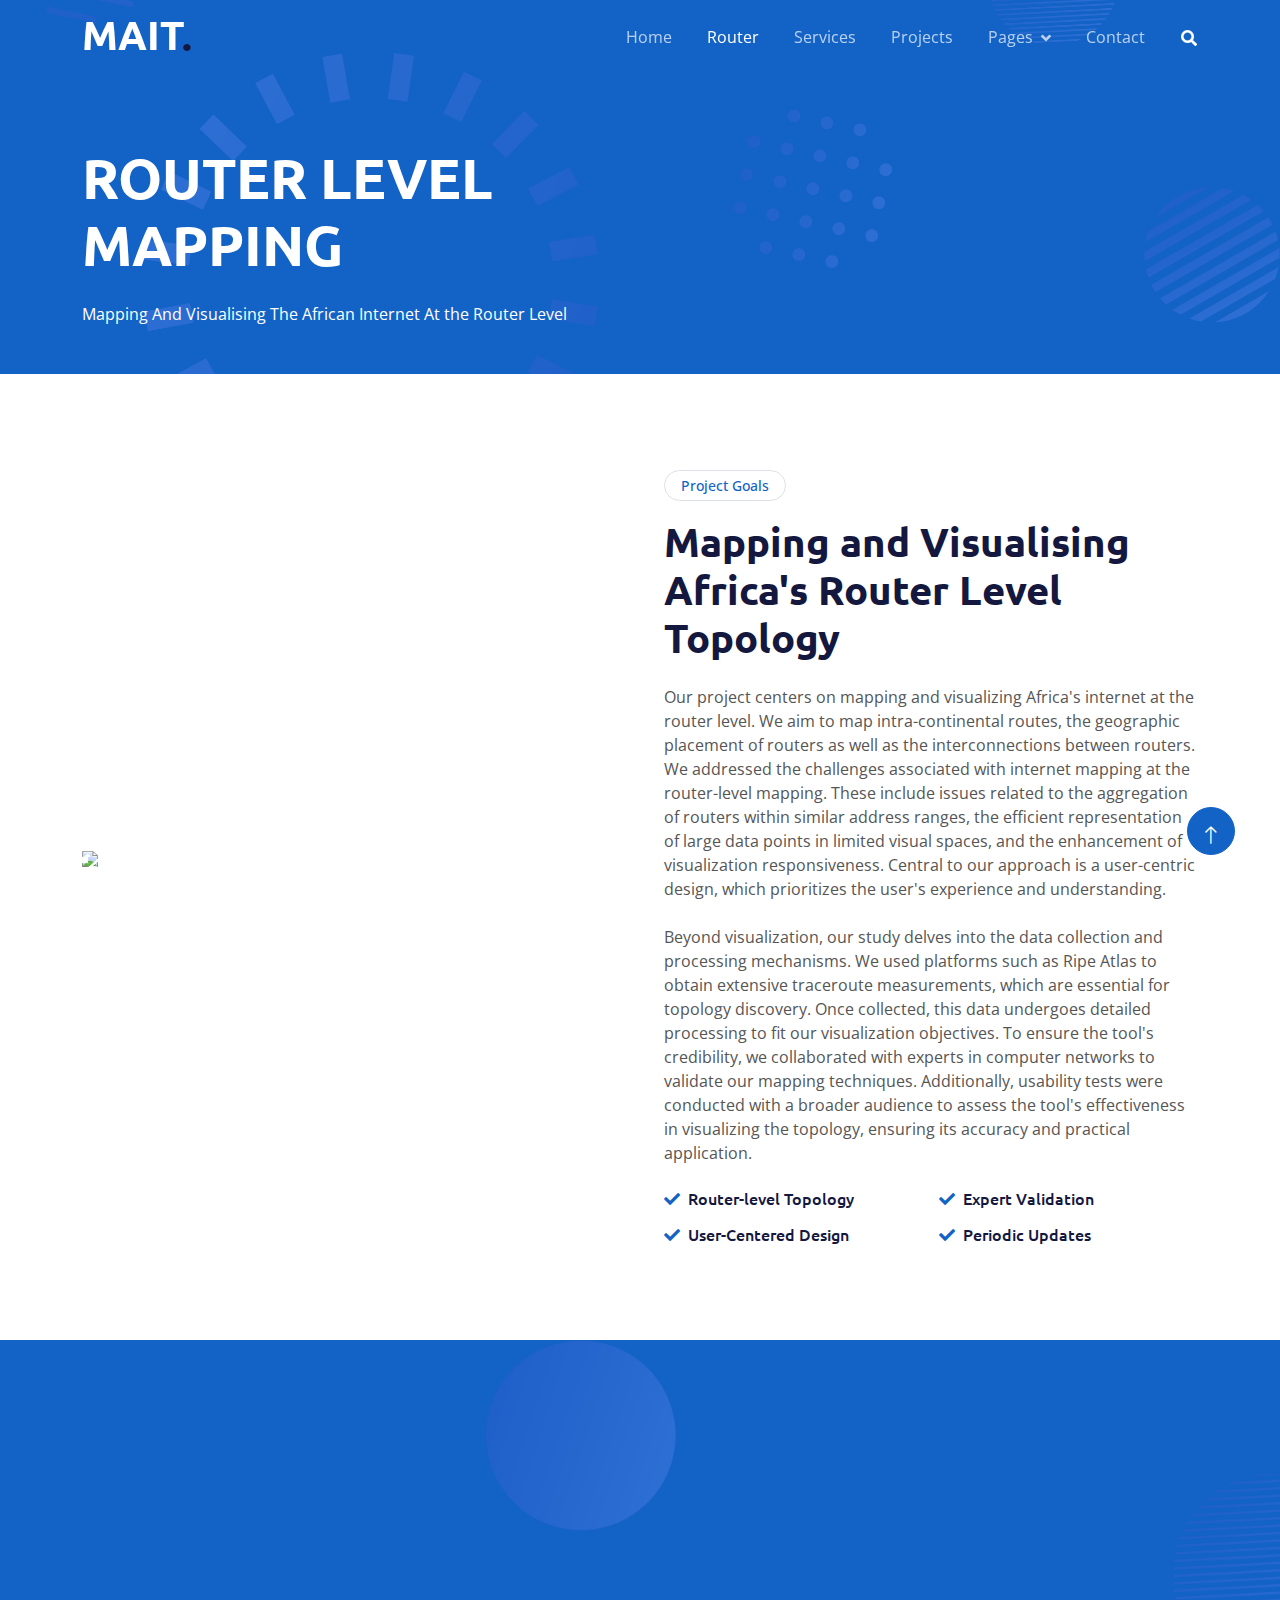
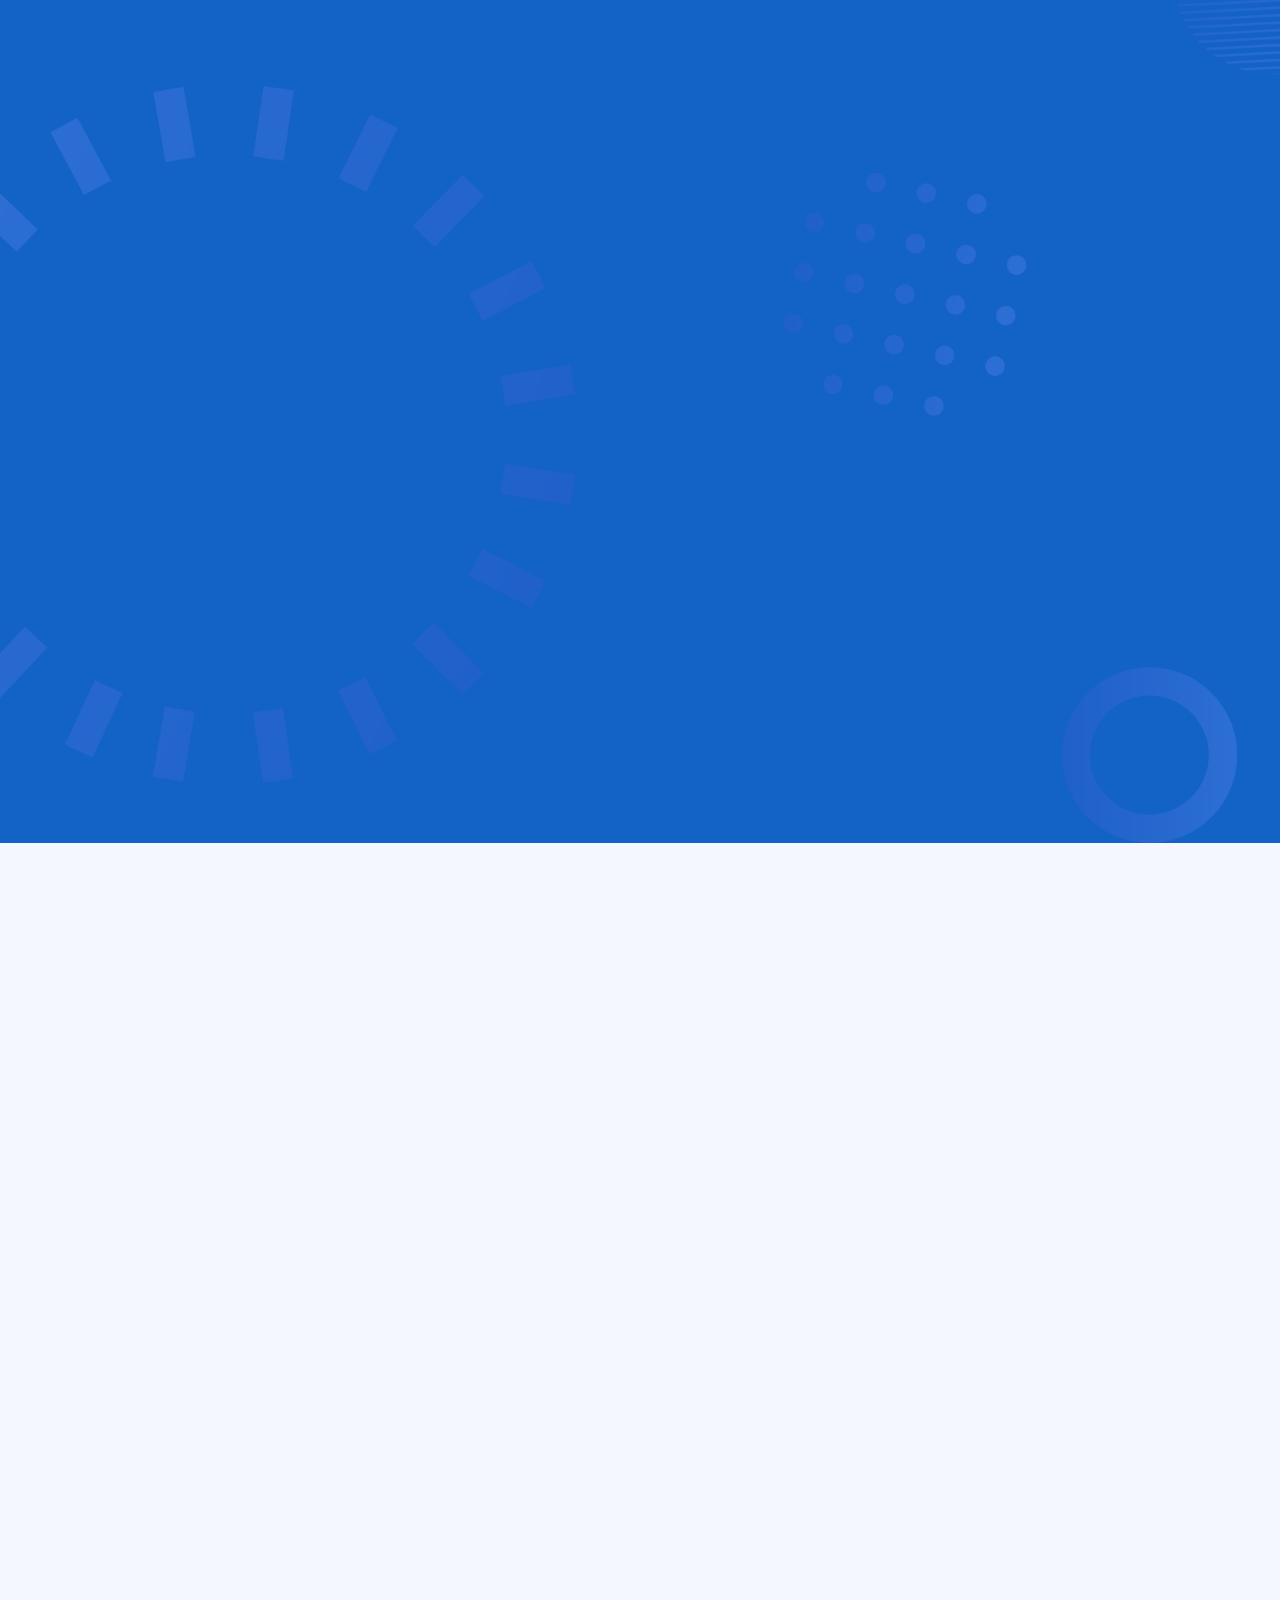
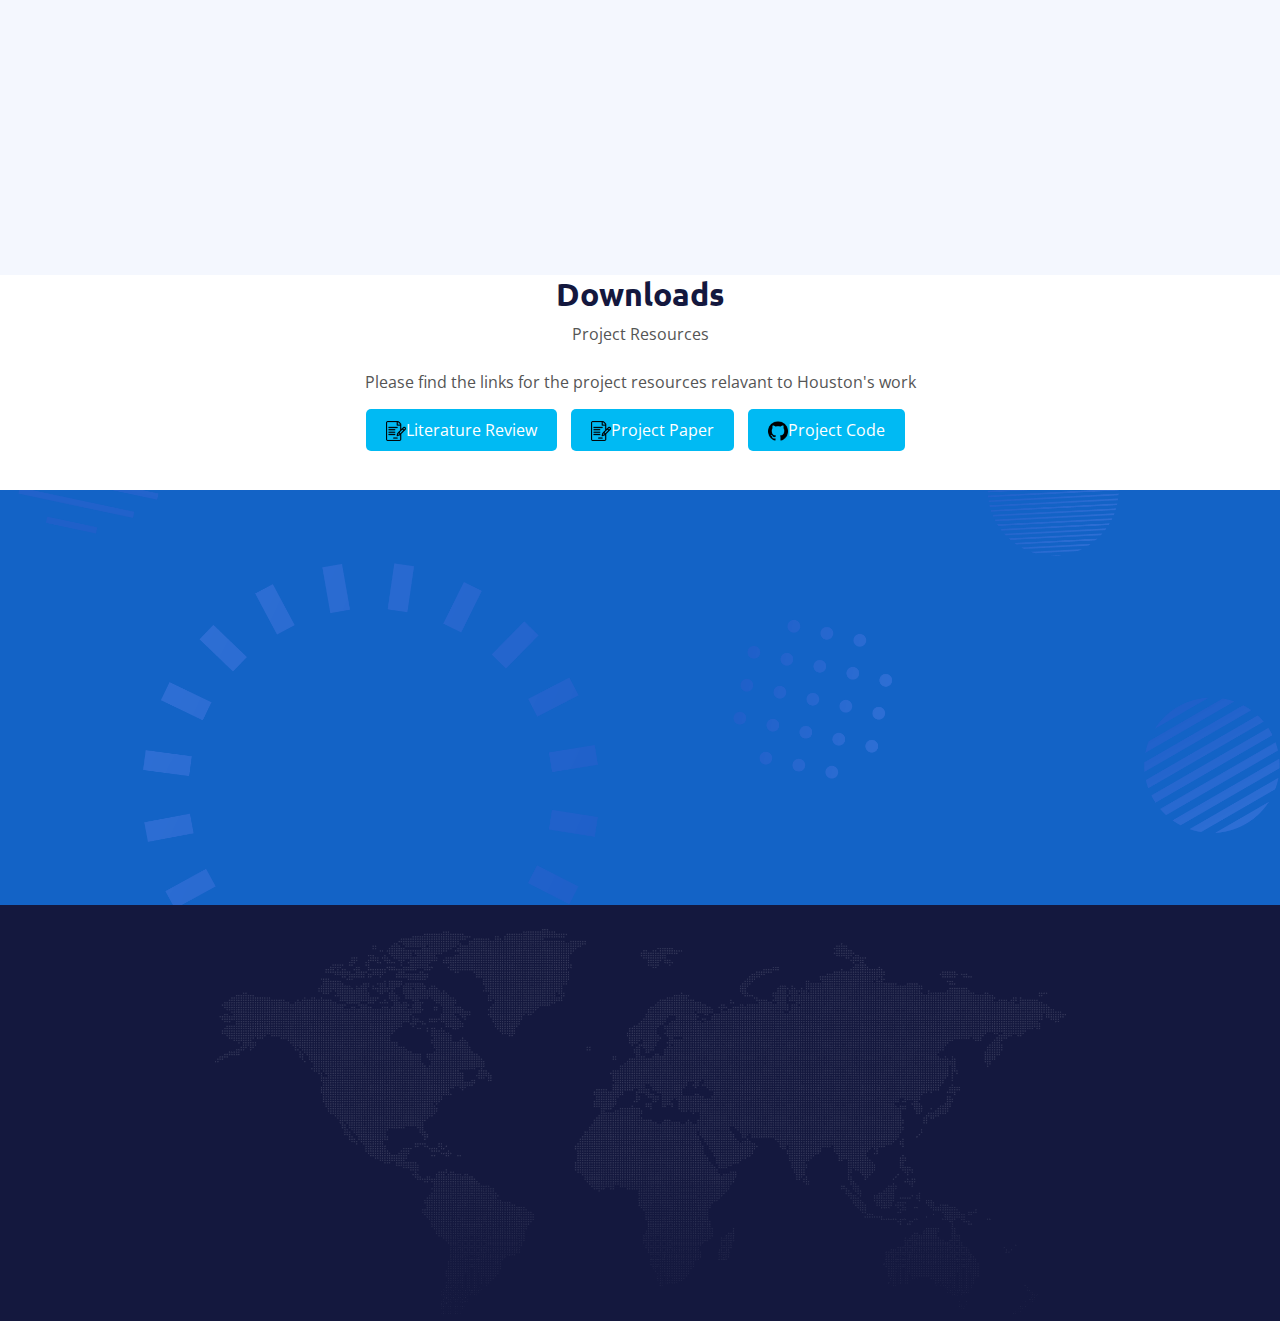
==== commit 56615921: "footer and downloads added" ====
--- a/about.html
+++ b/about.html
@@ -140,20 +140,20 @@
                 <div class="col-lg-6 wow fadeIn" data-wow-delay="0.5s">
                     <div class="btn btn-sm border rounded-pill text-primary px-3 mb-3">Project Goals</div>
                     <h1 class="mb-4">Mapping and Visualising Africa's Router Level Topology</h1>
-                    <p class="mb-4">Our project centers on mapping and visualizing the internet's
-                      architecture within Africa at the router level.
-                      We aim to highlight data packet routes, the geographic placement
-                      of routers, interconnections between then and the key Autonomous Systems
-                      managing these routers.We addressed the challenges
-                      associated with router-level internet mapping and visualisation. Specifically, we addressed
+
+                    <p class="mb-4">Our project centers on mapping and visualizing Africa's internet
+                      at the router level.
+                      We aim to map intra-continental routes, the geographic placement of routers as well as the
+                      interconnections between routers. We addressed the challenges
+                      associated with internet mapping at the router-level mapping. These include
                       issues related to the aggregation of routers within similar address ranges,
                       the efficient representation of large data points in limited visual spaces,
                       and the enhancement of visualization responsiveness. Central to our approach
                       is a user-centric design, which prioritizes the user's experience and understanding.
-                      The aim was to buld a user friendly tool</p>
+                   </p>
 
                     <p class="mb-4">Beyond visualization, our study delves into the data collection
-                       and processing mechanisms. We utilize platforms such as Ripe Atlas to obtain
+                       and processing mechanisms. We used platforms such as Ripe Atlas to obtain
                        extensive traceroute measurements, which are essential for topology discovery.
                        Once collected, this data undergoes detailed processing to fit our visualization objectives.
                         To ensure the tool's credibility, we collaborated with experts in computer networks
@@ -170,9 +170,7 @@
                             <h6 class="mb-0"><i class="fa fa-check text-primary me-2"></i>Periodic Updates</h6>
                         </div>
                     </div>
-                    <div class="d-flex align-items-center mt-4">
-                      <a class="btn btn-primary rounded-pill px-4 me-3" href="path_to_your_pdf_file.pdf" download> readmore </a>
-                    </div>
+
                 </div>
             </div>
         </div>
@@ -258,7 +256,6 @@
                       strengths and areas for refinement. Using the System Usability Scale, the tool scored
                       70.6, indicating good usability.
                     </p>
-                    <a class="btn btn-primary rounded-pill px-4" href="">Read More</a>
                 </div>
                 <div class="col-lg-7">
                     <div class="row g-4">
@@ -309,6 +306,31 @@
     </div>
     <!-- Team End -->
 
+    <!-- downloads -->
+
+    <div class="container-fluid">
+        <div class="align-self-center text-center mb-lg-5">
+            <h2 class="text-black mb-2">Downloads</h2>
+            <p class="text-black mb-4">Project Resources</p>
+            <p class="text-black mb-4">Please find the links for the project resources relavant to Houston's work</p>
+
+            <ul class="custom-list">
+                <li><a href="" class="icon-button">
+                    <img alt="download icon" src="./img/document.png" width="20" height="20" />Literature Review</a></li>
+                <li><a href="" class="icon-button">
+                    <img alt="download button" src="./img/document.png" width="20" height="20" />Project Paper</a></li>
+                <li>
+                    <a href="https://github.com/MisterQi17/MAIT" class="icon-button">
+                        <img alt="github icon" src="./img/github.png" width="20" height="20" />Project Code
+                    </a>
+                </li>
+            </ul>
+
+        </div>
+    </div>
+
+    <!-- downloads end -->
+
 
     <!-- Newsletter Start -->
     <div class="container-fluid bg-primary newsletter py-5">
@@ -335,17 +357,38 @@
 
     <!-- Footer Start -->
     <div class="container-fluid bg-dark text-white-50 footer pt-5">
-
+        <div class="container py-5">
+            <div class="row g-5">
+                <div class="col-md-6 col-lg-3 wow fadeIn" data-wow-delay="0.1s">
+                    <img src="./img/UCT logo circular white large.png" width="200" height="200">
+                </div>
+                <div class="col-md-6 col-lg-3 wow fadeIn" data-wow-delay="0.3s">
+                    <h5 class="text-white mb-4">University of Cape Town</h5>
+                    <p><i class="fa fa-map-marker-alt me-3"></i>Computer Science Department</p>
+                    <p><i class="fa fa-phone-alt me-3"></i>021 650 2663</p>
+                    <p><i class="fa fa-envelope me-3"></i>dept@cs.uct.ac.za</p>
+                </div>
+                <div class="col-md-6 col-lg-3 wow fadeIn" data-wow-delay="0.5s">
+                    <h5 class="text-white mb-4">Team Members</h5>
+                    <p>Houston Yu (yxxcha002@myuct.ac.za)</p>
+                    <p>Elias Sihlangu (shlmag002@myuct.ac.za)</p>
+                </div>
+                <div class="col-md-6 col-lg-2 wow fadeIn" data-wow-delay="0.7s">
+                    <h5 class="text-white mb-4">Supervisor</h5>
+                    <p>Josiah Chavula (josiah.chavula@uct.ac.za)</p>
+                </div>
+                <div class="col-md-6 col-lg-1 wow fadeIn" data-wow-delay="0.1s">
+                    <img src="./img/logo_computer_science.png" width="200" height="200">
+                </div>
+            </div>
+        </div>
         <div class="container wow fadeIn" data-wow-delay="0.1s">
             <div class="copyright">
                 <div class="row">
                     <div class="col-md-6 text-center text-md-start mb-3 mb-md-0">
-                        &copy; <a class="border-bottom" href="#">MAIT</a>, All Right Reserved.
-
                         <!--/*** This template is free as long as you keep the footer author’s credit link/attribution link/backlink. If you'd like to use the template without the footer author’s credit link/attribution link/backlink, you can purchase the Credit Removal License from "https://htmlcodex.com/credit-removal". Thank you for your support. ***/-->
                         Designed By <a class="border-bottom" href="https://htmlcodex.com">HTML Codex</a> Distributed By <a class="border-bottom" href="https://themewagon.com">ThemeWagon</a>
                     </div>
-
                 </div>
             </div>
         </div>
--- a/css/style.css
+++ b/css/style.css
@@ -537,4 +537,41 @@
     margin-right: 0;
     padding-right: 0;
     border-right: none;
+}
+
+.image-container {
+    display: flex; /* Use flexbox to place the images side by side */
+    justify-content: center; /* Center horizontally */
+    align-items: center;
+}
+
+.image {
+    width: 50%; /* Set the width of each image to 50% to make them equal in size and side by side */
+    height: auto; 
+    margin: 10px;
+}
+
+.button-container {
+    display: flex; /* Use flexbox to arrange buttons horizontally */
+    gap: 10px; /* Add some space between buttons (adjust as needed) */
+    justify-content: center; /* Center horizontally */
+    align-items: center;
+}
+
+.icon-button {
+    background-color: #00baf3; /* Blue background color */
+    color: #ffffff; /* White text color */
+    padding: 10px 20px; /* Padding to adjust button size */
+    border: none; /* Remove the border */
+    border-radius: 5px; /* Add some border-radius for rounded corners */
+}
+
+.custom-list {
+    list-style: none; /* Remove default list styles (bullets or numbers) */
+    padding: 0; /* Remove default list padding */
+}
+
+.custom-list li {
+    display: inline-block; /* Place list items next to each other */
+    margin-right: 10px; /* Add some space between list items (adjust as needed) */
 }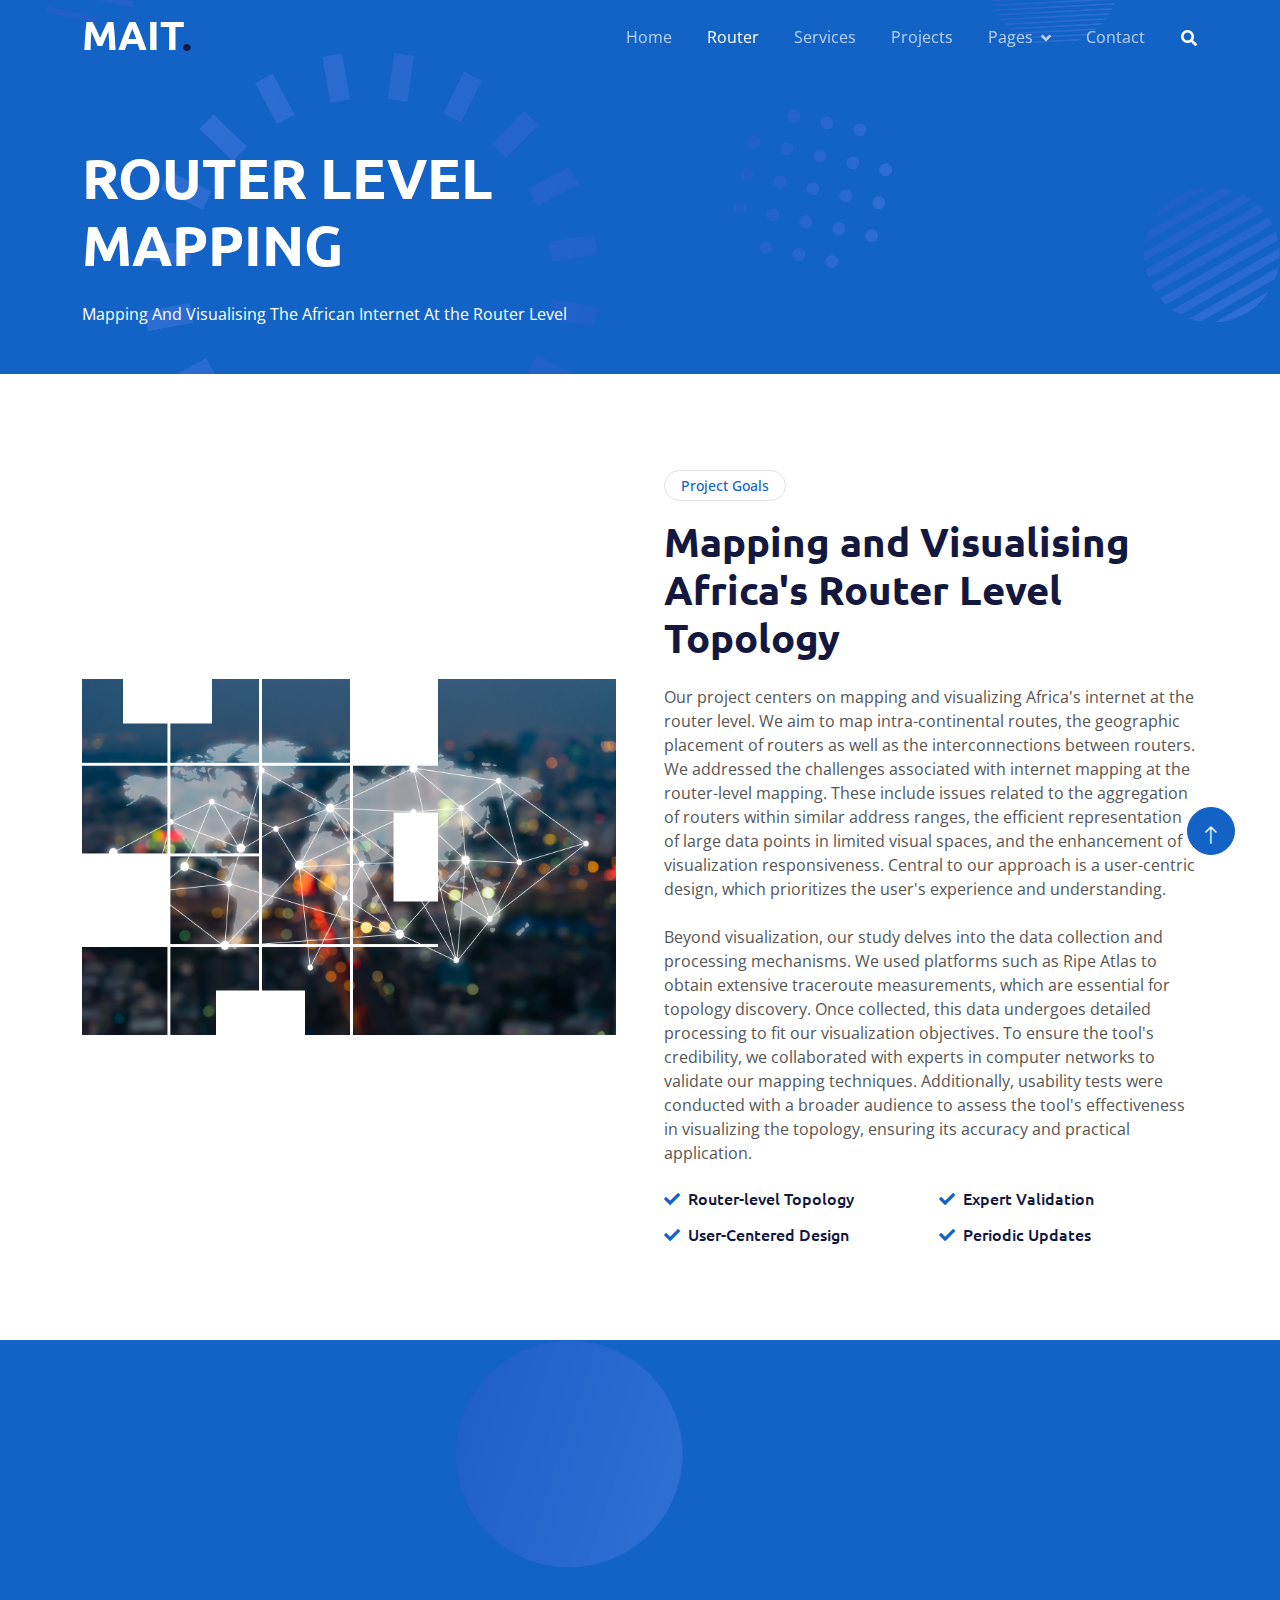
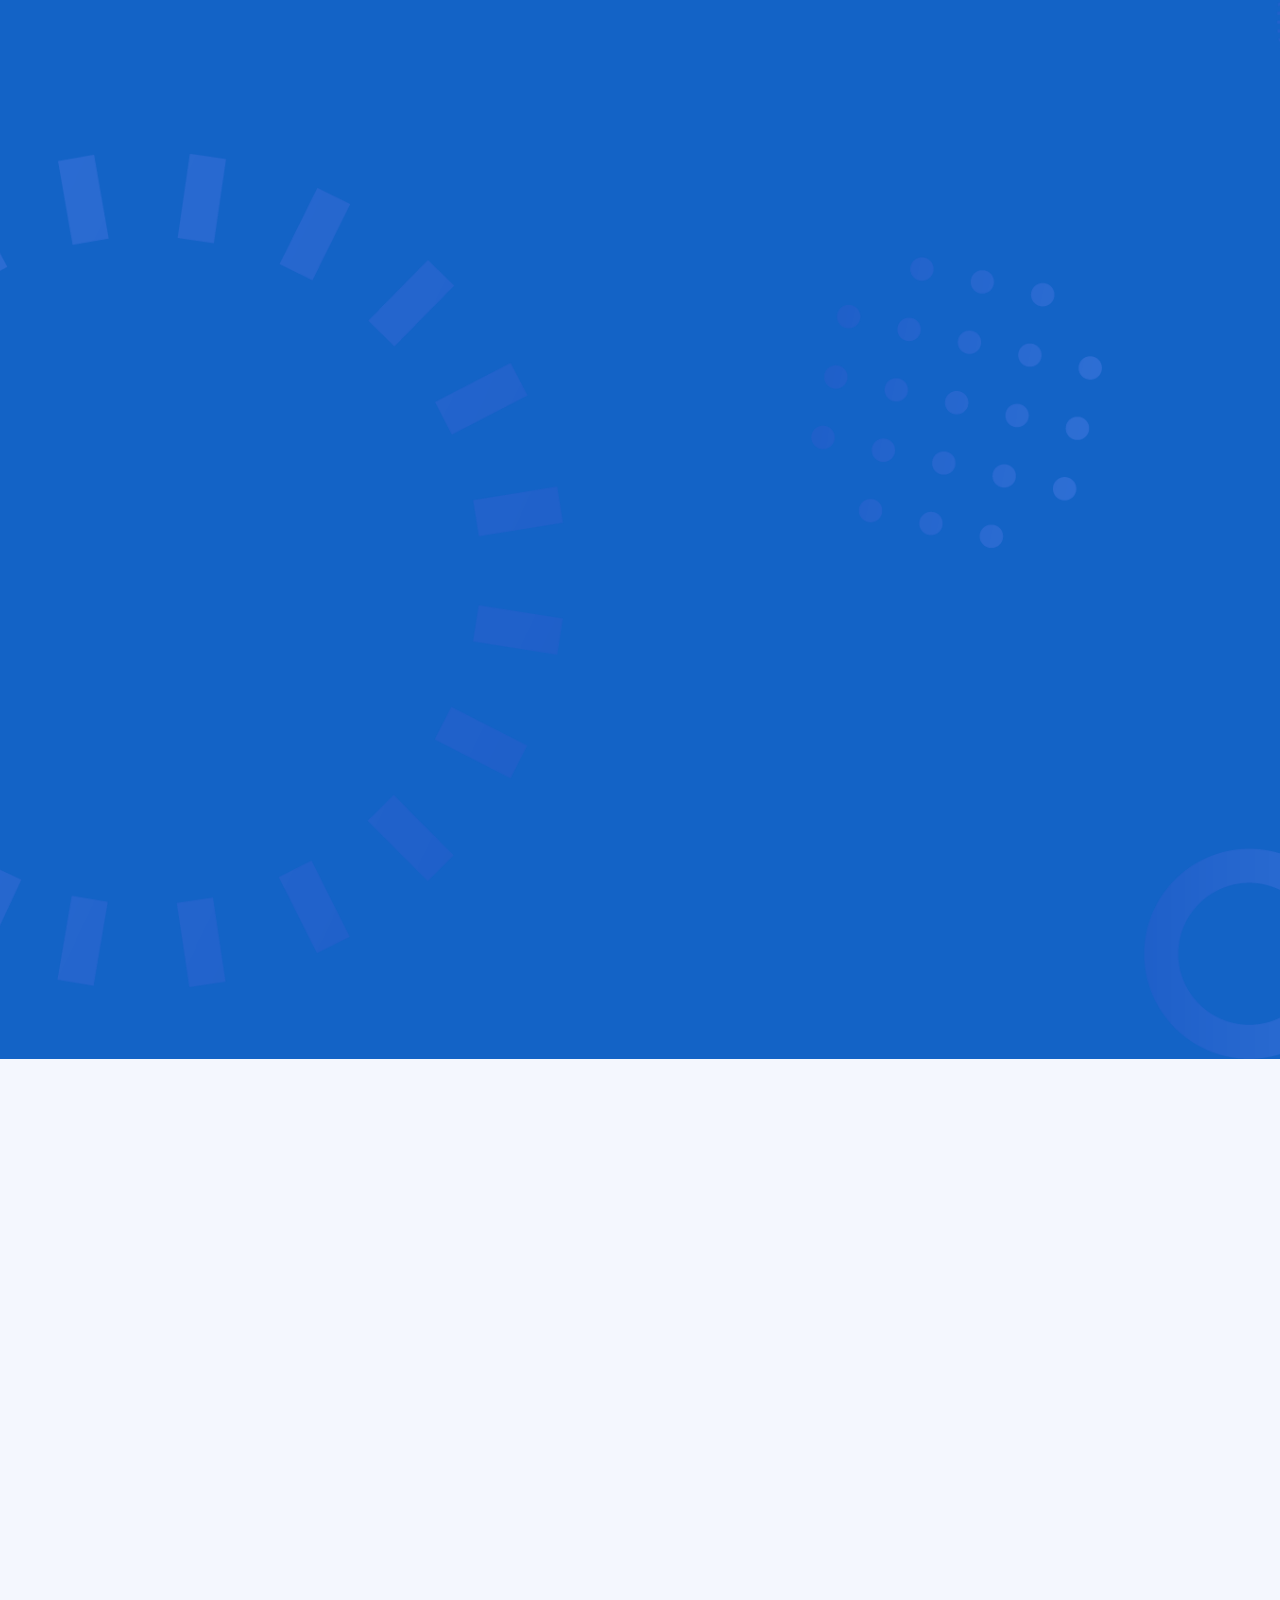
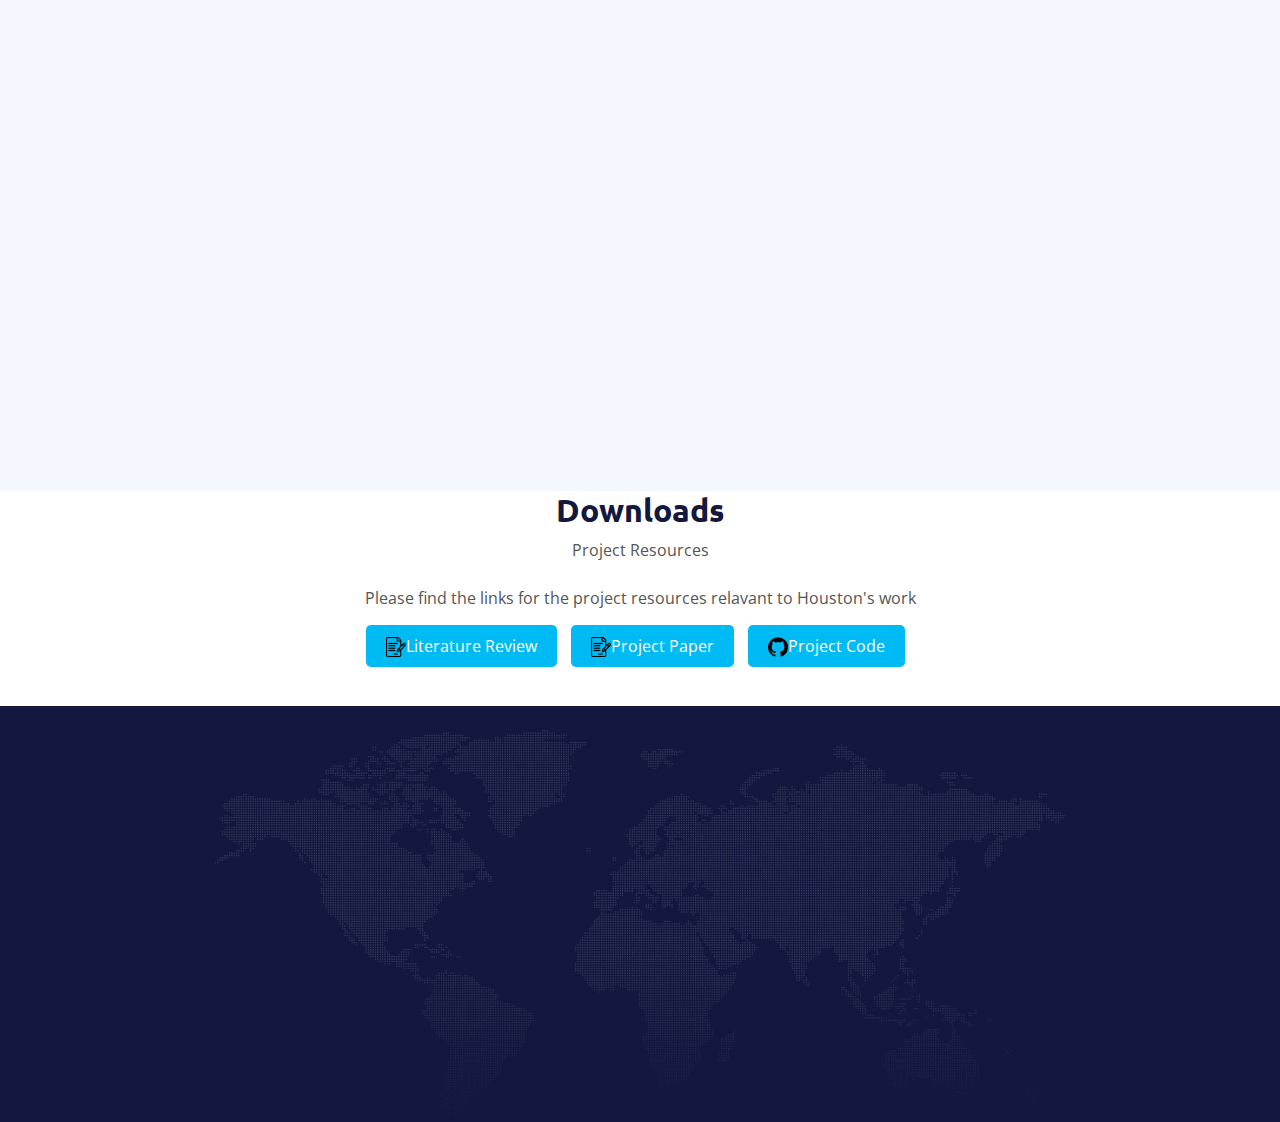
==== commit 6763a20a: "changes to intro section" ====
--- a/about.html
+++ b/about.html
@@ -184,14 +184,23 @@
             <div class="row g-5">
                 <div class="col-lg-6 align-self-center mb-md-5 pb-md-5 wow fadeIn" data-wow-delay="0.3s">
                     <div class="btn btn-sm border rounded-pill text-white px-3 mb-3">About The Internet</div>
-                    <h1 class="text-white mb-4">Inroductroduction and Background</h1>
-                    <p class="text-light mb-4">The Internet is a vast interconnected
-                      network organized through various topologies and driven by protocols.
-                      Central to its structure is the Router-level topology, showcasing
-                      how routers interlink to route data packets across the African Internet. The
-                      Internet consists of Autonomous Systems (ASes), collections
-                      of IP networks under one organization's control, which use unique AS
-                      numbers to communicate efficiently. Routing is essential in guiding
+                    <h1 class="text-white mb-4">Introduction and Background</h1>
+                    <p class="text-light mb-4">The Internet is fundamentally an interconnected network
+                      of networks, organized through various layers of topologies and held together
+                      by protocols. These are sets of rules that govern the exchange of data and
+                      communication between networks. Critical to the understanding the structure
+                      and functioning of the Internet is the Router-level topology, which is a
+                      representation of the interconnected network of routers that make up the global
+                      Internet infrastructure. This topology illustrates how routers are connected
+                      to each other to facilitate the flow of data packets across the Internet.
+                      At a higher aggregation level, the Internet comprises numerous Autonomous
+                      Systems (ASes). An AS is essentially a collection of IP networks and routers
+                      under the control of a single organization that presents a common routing
+                      policy to the Internet. Given that the Internet is a decentralized entity
+                      with thousands of connected networks, ASes serve as the building blocks that
+                      ensure structured and regulated communication. Each AS is assigned
+                      a unique AS number (ASN), ensuring differentiated and structured communication
+                      across the decentralized Internet structure. Routing is essential in guiding
                       data packets across the Internet, with the Border Gateway Protocol
                       (BGP) playing a pivotal role in this process. BGP, available in
                       eBGP and iBGP forms, determines pathways between ASes, ensuring seamless
@@ -199,21 +208,22 @@
                       <br>
                       <br>
                       Internet topology mapping primarily happens at the AS and router levels,
-                      providing insights into inter-network communication. While lower network
-                      levels exist, methodologies for AS and router level mapping are often
-                      informed by these foundational levels. The Interface Level focuses on
+                      providing insights into inter-network communication.There exist lower network
+                      levels, methodologies for AS and router level mapping are often
+                      informed by these lower abstraction levels. The Interface Level focuses on
                       network layer connectivity, often excluding end-hosts for simplification
                       and relying on aggregated traceroute measurements. The Router Level centers
-                      on routers and connected devices, utilizing traceroute measurements and alias
-                      resolution to differentiate interfaces of the same router. Several alias resolution
-                      techniques exist, each with specific applications. Further up, the PoP Level
-                      aggregates routers within the same geographical area and AS, removing the
-                      need for alias resolution. At the AS Level, relationships between networks
-                      become prominent, featuring peering links and Internet Exchange Points (IXPs).
+                      on routers and connected devices. Traceroute measurements and alias
+                      resolution techniques can be utilised to map the topology at the router level.
+                      Further up, the PoP Level
+                      aggregates routers within the same geographical area and AS.
+                      At the AS Level, relationships between networks
+                      become prominent, mapping center on peering links and Internet Exchange Points (IXPs).
                       Mapping the African Internet topology presents unique challenges due to data
-                      collection disparities and route complexities. Yet, opportunities lie
-                      in the gap for updated research, newer technologies, and the possibility of
-                      creating a dynamic mapping system for Africa's internet topology.</p>
+                      disparities on internet routes. This stems fromn the uneven distribution of internet
+                      mapping resources such as probes.
+
+                      .</p>
 
                 </div>
                 <div class="col-lg-6  text-center text-md-end wow fadeIn" data-wow-delay="0.5s">
@@ -320,7 +330,7 @@
                 <li><a href="" class="icon-button">
                     <img alt="download button" src="./img/document.png" width="20" height="20" />Project Paper</a></li>
                 <li>
-                    <a href="https://github.com/MisterQi17/MAIT" class="icon-button">
+                    <a href="https://github.com/EliasSih/MAIT-" class="icon-button">
                         <img alt="github icon" src="./img/github.png" width="20" height="20" />Project Code
                     </a>
                 </li>
@@ -332,30 +342,7 @@
     <!-- downloads end -->
 
 
-    <!-- Newsletter Start -->
-    <div class="container-fluid bg-primary newsletter py-5">
-        <div class="container">
-            <div class="row g-5 align-items-center">
-                <div class="col-md-5 ps-lg-0 pt-5 pt-md-0 text-start wow fadeIn" data-wow-delay="0.3s">
-                    <!-- <img class="img-fluid" src="img/newsletter.png" alt=""> -->
-                </div>
-                <div class="col-md-7 py-5 newsletter-text wow fadeIn" data-wow-delay="0.5s">
-                    <div class="btn btn-sm border rounded-pill text-white px-3 mb-3">MAIT</div>
-                    <h1 class="text-white mb-4">Leave Suggestions For Improvement</h1>
-                    <div class="position-relative w-100 mt-3 mb-2">
-                        <input class="form-control border-0 rounded-pill w-100 ps-4 pe-5" type="text"
-                            placeholder="Enter Your Email" style="height: 48px;">
-                        <button type="button" class="btn shadow-none position-absolute top-0 end-0 mt-1 me-2"><i
-                                class="fa fa-paper-plane text-primary fs-4"></i></button>
-                    </div>
-                </div>
-            </div>
-        </div>
-    </div>
-    <!-- Newsletter End -->
-
-
-    <!-- Footer Start -->
+  <!-- Footer Start -->
     <div class="container-fluid bg-dark text-white-50 footer pt-5">
         <div class="container py-5">
             <div class="row g-5">
